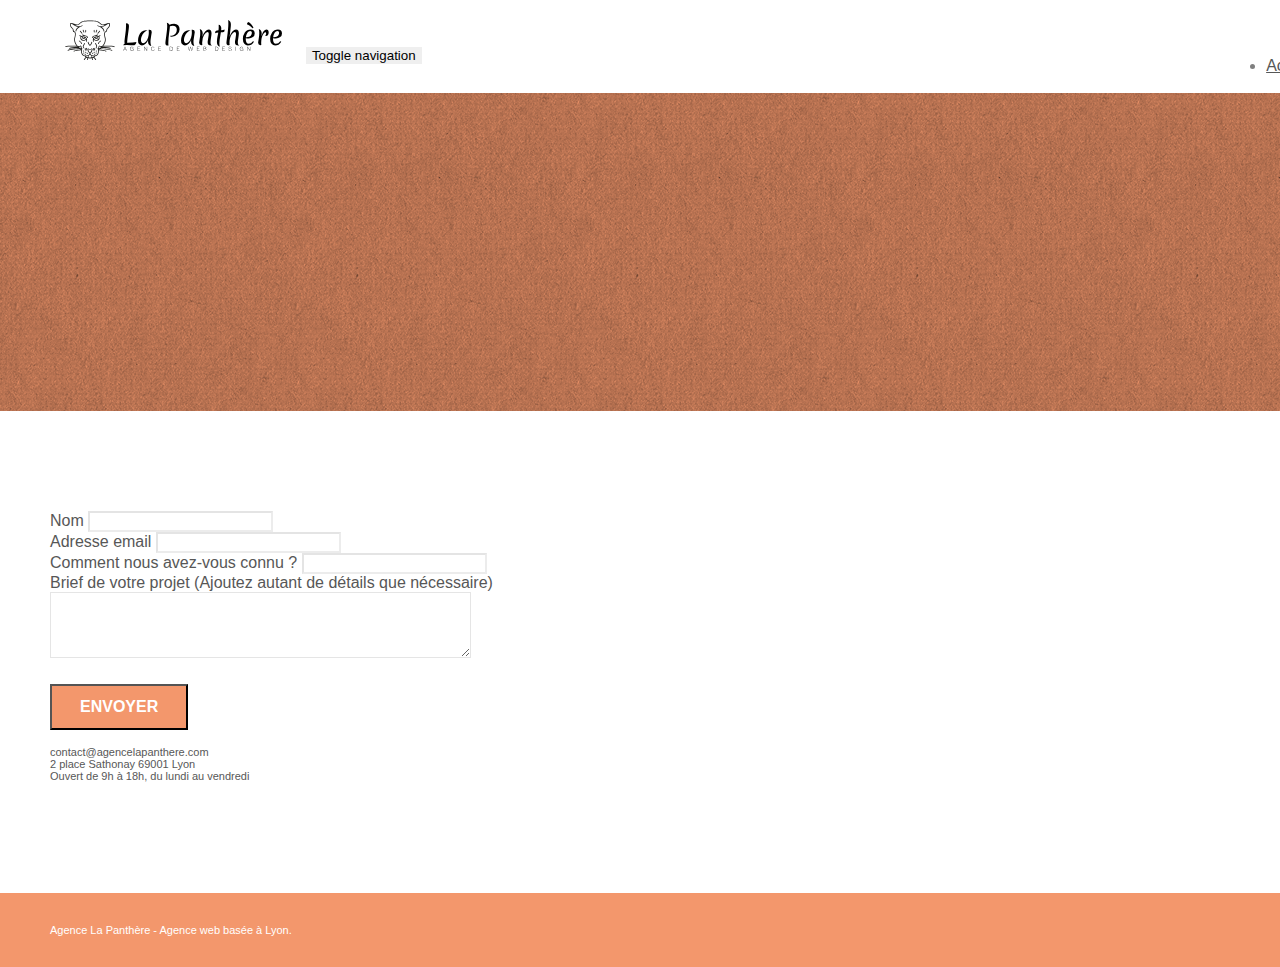
==== contact.html @ 6638a400 "name contact page" ====
<!doctype html>
<html lang="Default">
<head>
    <meta charset="utf-8">
    <meta name="keywords" content="">
    <meta name="description" content="">
    <meta name="viewport" content="width=device-width, initial-scale=1.0, viewport-fit=cover">
    <link rel="shortcut icon" type="image/png" href="favicon.jpg">
    
	<link rel="stylesheet" type="text/css" href="./css/bootstrap.min.css">
	<link rel="stylesheet" type="text/css" href="style.css">
	<link rel="stylesheet" type="text/css" href="./css/font-awesome.min.css">
	<link rel="stylesheet" type="text/css" href="./css/et-line.min.css">
	
    
	<script src="./js/jquery-2.1.0.min.js"></script>
	<script src="./js/bootstrap.min.js"></script>
	<script src="./js/blocs.min.js"></script>
	<script src="./js/jqBootstrapValidation.js"></script>
	<script src="./js/formHandler.js"></script>
    <title>page2</title>

    
<!-- Analytics -->
 
<!-- Analytics END -->
    
</head>
<body>
<!-- Principal conteneur -->
<div class="page-container">
    
<!-- bloc-0 -->
<div class="bloc bgc-white l-bloc " id="bloc-0">
	<div class="container bloc-sm">
		<nav class="navbar row">
			<div class="navbar-header">
				<a class="navbar-brand" href="index.html"><img src="img/agence-la-panthere-monochrome.svg" alt="atlanta web design logo" height="40" /></a>
				<button id="nav-toggle" type="button" class="ui-navbar-toggle navbar-toggle" data-toggle="collapse" data-target=".navbar-1">
					<span class="sr-only">Toggle navigation</span><span class="icon-bar"></span><span class="icon-bar"></span><span class="icon-bar"></span>
				</button>
			</div>
			<div class="collapse navbar-collapse navbar-1 special-dropdown-nav">
				<ul class="site-navigation nav navbar-nav">
					<li>
						<a href="index.html">Accueil</a>
					</li>
					<li>
					</li>
					<li>
						<a href="page2.html">page2 &gt;</a>
					</li>
				</ul>
			</div>
		</nav>
	</div>
</div>
<!-- bloc-0 END -->

<!-- bloc-6 -->
<div class="bloc bg-dots-bg bg-repeat bgc-atomic-tangerine d-bloc bloc-bg-texture texture-paper" id="bloc-6">
	<div class="container bloc-lg">
		<div class="row">
			<div class="col-sm-12">
				<h1 class="text-center hero-bloc-text tc-white">
					Parlons web design !
				</h1>
				<p class="text-center mg-lg tc-white tight-width-whitespace">
					Nous sommes ravis que vous souhaitiez collaborer avec notre agence.<br>
					Parlez-nous de votre projet en complétant le formulaire ci-dessous.
				</p>
			</div>
		</div>
	</div>
</div>
<!-- bloc-6 END -->

<!-- bloc-7 -->
<div class="bloc bgc-white l-bloc" id="bloc-7">
	<div class="container bloc-lg">
		<div class="row">
			<div class="col-sm-6">
				<form id="form_1" novalidate success-msg="Your message has been sent." fail-msg="Sorry it seems that our mail server is not responding, Sorry for the inconvenience!">
					<div class="form-group">
						<label>
							Nom
						</label>
						<input id="name" class="form-control" required />
					</div>
					<div class="form-group">
						<label>
							Adresse email
						</label>
						<input id="email" class="form-control" type="email" required />
					</div>
					<div class="form-group">
						<label>
							Comment nous avez-vous connu ?
						</label>
						<input class="form-control" type="email" required id="input_504" />
					</div>
					<div class="form-group">
						<label>
							Brief de votre projet (Ajoutez autant de détails que nécessaire)<br>
						</label><textarea id="message" class="form-control" rows="4" cols="50" required></textarea>
					</div> 
					<button class="bloc-button btn btn-lg btn-block cta-hero btn-atomic-tangerine" type="submit">
						Envoyer
					</button>
				</form>
			</div>
			<div class="col-sm-6">
				<p>
					contact@agencelapanthere.com<br>2 place Sathonay 69001 Lyon<br>Ouvert de 9h à 18h, du lundi au vendredi<br>
				</p>
			</div>
		</div>
	</div>
</div>
<!-- bloc-7 END -->

<!-- ScrollToTop Button -->
<a class="bloc-button btn btn-d scrollToTop" onclick="scrollToTarget('1')"><span class="fa fa-chevron-up"></span></a>
<!-- ScrollToTop Button END-->


<!-- Footer - bloc-8 -->
<div class="bloc bgc-atomic-tangerine d-bloc" id="bloc-8">
	<div class="container bloc-sm">
		<div class="row">
			<div class="col-sm-12">
				<p class="text-center white">
					Agence La Panthère - Agence web basée à Lyon.<br>
				</p>
				<div class="row row-no-gutters social">
					<div class="col-sm-3">
						<div class="text-center">
							<a class="social" href="index.html"><span class="fa fa-twitter icon-md"></span></a>
						</div>
					</div>
					<div class="col-sm-3">
						<div class="text-center">
							<a class="social" href="index.html"><span class="fa fa-facebook icon-md"></span></a>
						</div>
					</div>
					<div class="col-sm-3">
						<div class="text-center">
							<a class="social" href="index.html"><span class="fa fa-dribbble icon-md"></span></a>
						</div>
					</div>
					<div class="col-sm-3">
						<div class="text-center">
							<a class="social" href="index.html"><span class="fa fa-instagram icon-md"></span></a>
						</div>
					</div>
				</div>
			</div>
		</div>
	</div>
</div>
<!-- Footer - bloc-8 END -->

</div>
<!-- Principal conteneur END -->
    

</body>
</html>
---- style.css ----
body {
    margin: 0;
    padding: 0;
    background: #FFF;
    overflow-x: hidden;
    -webkit-font-smoothing: antialiased;
    -moz-osx-font-smoothing: grayscale;
}

a,
button {
    transition: all .3s ease-in-out;
    outline: none!important;
}

a:hover {
    text-decoration: none;
    cursor: pointer;
}

#page-loading-blocs-notifaction {
    position: fixed;
    top: 0;
    bottom: 0;
    width: 100%;
    z-index: 100000;
    background: #FFFFFF url("img/pageload-spinner.gif") no-repeat center center;
}

.bloc {
    width: 100%;
    clear: both;
    background: 50% 50% no-repeat;
    padding: 0 50px;
    -webkit-background-size: cover;
    -moz-background-size: cover;
    -o-background-size: cover;
    background-size: cover;
    position: relative;
}

.bloc .container {
    padding-left: 0;
    padding-right: 0;
}

.bloc-lg {
    padding: 100px 50px;
}

.bloc-md {
    padding: 50px;
}

.bloc-sm {
    padding: 20px 50px;
}

.bg-center,
.bg-l-edge,
.bg-r-edge,
.bg-t-edge,
.bg-b-edge,
.bg-tl-edge,
.bg-bl-edge,
.bg-tr-edge,
.bg-br-edge,
.bg-repeat {
    -webkit-background-size: auto!important;
    -moz-background-size: auto!important;
    -o-background-size: auto!important;
    background-size: auto!important;
}

.bg-repeat {
    background: repeat;
}

.bg-t-edge {
    background: top no-repeat;
}

.bloc-bg-texture::before {
    content: "";
    background-size: 2px 2px;
    position: absolute;
    top: 0;
    bottom: 0;
    left: 0;
    right: 0;
}

.texture-paper::before {
    background: url("img/texture-paper.png");
    background-size: 280px 280px;
}

.b-parallax {
    background-attachment: fixed;
}

.d-bloc {
    color: rgba(255, 255, 255, .7);
}

.d-bloc button:hover {
    color: rgba(255, 255, 255, .9);
}

.d-bloc .icon-round,
.d-bloc .icon-square,
.d-bloc .icon-rounded,
.d-bloc .icon-semi-rounded-a,
.d-bloc .icon-semi-rounded-b {
    border-color: rgba(255, 255, 255, .9);
}

.d-bloc .divider-h span {
    border-color: rgba(255, 255, 255, .2);
}

.d-bloc .a-btn,
.d-bloc .navbar a,
.d-bloc .navbar-brand,
.d-bloc a .icon-sm,
.d-bloc a .icon-md,
.d-bloc a .icon-lg,
.d-bloc a .icon-xl,
.d-bloc h1 a,
.d-bloc h2 a,
.d-bloc h3 a,
.d-bloc h4 a,
.d-bloc h5 a,
.d-bloc h6 a,
.d-bloc p a {
    color: rgba(255, 255, 255, .6);
}

.d-bloc .a-btn:hover,
.d-bloc .navbar a:hover,
.d-bloc .navbar-brand:hover,
.d-bloc a:hover .icon-sm,
.d-bloc a:hover .icon-md,
.d-bloc a:hover .icon-lg,
.d-bloc a:hover .icon-xl,
.d-bloc h1 a:hover,
.d-bloc h2 a:hover,
.d-bloc h3 a:hover,
.d-bloc h4 a:hover,
.d-bloc h5 a:hover,
.d-bloc h6 a:hover,
.d-bloc p a:hover {
    color: rgba(255, 255, 255, 1);
}

.d-bloc .navbar-toggle .icon-bar {
    background: rgba(255, 255, 255, 1);
}

.d-bloc .btn-wire,
.d-bloc .btn-wire:hover {
    color: rgba(255, 255, 255, 1);
    border-color: rgba(255, 255, 255, 1);
}

.d-bloc .panel {
    color: rgba(0, 0, 0, .5);
}

.d-bloc .panel button:hover {
    color: rgba(0, 0, 0, .7);
}

.d-bloc .panel icon {
    border-color: rgba(0, 0, 0, .7);
}

.d-bloc .panel .divider-h span {
    border-color: rgba(0, 0, 0, .1);
}

.d-bloc .panel .a-btn {
    color: rgba(0, 0, 0, .6);
}

.d-bloc .panel .a-btn:hover {
    color: rgba(0, 0, 0, 1);
}

.d-bloc .panel .btn-wire,
.d-bloc .panel .btn-wire:hover {
    color: rgba(0, 0, 0, .7);
    border-color: rgba(0, 0, 0, .3);
}

.d-bloc .panel,
.l-bloc {
    color: rgba(0, 0, 0, .5);
}

.d-bloc .panel button:hover,
.l-bloc button:hover {
    color: rgba(0, 0, 0, .7);
}

.l-bloc .icon-round,
.l-bloc .icon-square,
.l-bloc .icon-rounded,
.l-bloc .icon-semi-rounded-a,
.l-bloc .icon-semi-rounded-b {
    border-color: rgba(0, 0, 0, .7);
}

.d-bloc .panel .divider-h span,
.l-bloc .divider-h span {
    border-color: rgba(0, 0, 0, .1);
}

.d-bloc .panel .a-btn,
.l-bloc .a-btn,
.l-bloc .navbar a,
.l-bloc .navbar-brand,
.l-bloc a .icon-sm,
.l-bloc a .icon-md,
.l-bloc a .icon-lg,
.l-bloc a .icon-xl,
.l-bloc h1 a,
.l-bloc h2 a,
.l-bloc h3 a,
.l-bloc h4 a,
.l-bloc h5 a,
.l-bloc h6 a,
.l-bloc p a {
    color: rgba(0, 0, 0, .6);
}

.d-bloc .panel .a-btn:hover,
.l-bloc .a-btn:hover,
.l-bloc .navbar a:hover,
.l-bloc .navbar-brand:hover,
.l-bloc a:hover .icon-sm,
.l-bloc a:hover .icon-md,
.l-bloc a:hover .icon-lg,
.l-bloc a:hover .icon-xl,
.l-bloc h1 a:hover,
.l-bloc h2 a:hover,
.l-bloc h3 a:hover,
.l-bloc h4 a:hover,
.l-bloc h5 a:hover,
.l-bloc h6 a:hover,
.l-bloc p a:hover {
    color: rgba(0, 0, 0, 1);
}

.l-bloc .navbar-toggle .icon-bar {
    color: rgba(0, 0, 0, .6);
}

.d-bloc .panel .btn-wire,
.d-bloc .panel .btn-wire:hover,
.l-bloc .btn-wire,
.l-bloc .btn-wire:hover {
    color: rgba(0, 0, 0, .7);
    border-color: rgba(0, 0, 0, .3);
}

.voffset {
    margin-top: 30px;
}

.voffset-lg {
    margin-top: 80px;
}

.row-no-gutters {
    margin-right: 0;
    margin-left: 0;
}

.row.row-no-gutters > [class^="col-"],
.row.row-no-gutters > [class*=" col-"] {
    padding-right: 0;
    padding-left: 0;
}

#bloc-1-hero h1 {
    font-size: 32px;
}

.navbar {
    margin-bottom: 0;
    z-index: 1;
}

.navbar-brand {
    height: auto;
    padding: 3px 15px;
    font-size: 25px;
    font-weight: normal;
    font-weight: 600;
    line-height: 44px;
}

.navbar-brand img {
    max-height: 200px;
    margin: 0 5px 0 0;
    display: inline;
}

.navbar-brand img[src$=svg] {
    min-width: 100px;
}

.nav-center .navbar-brand img {
    margin: 0;
}

.navbar .nav {
    padding-top: 2px;
    margin-right: -16px;
    float: right;
    z-index: 1;
}

.nav > li {
    float: left;
    margin-top: 4px;
    font-size: 16px;
}

.navbar-nav .open .dropdown-menu > li > a {
    text-align: inherit;
}

.nav > li a:hover,
.nav > li a:focus {
    background: transparent;
}

.navbar-toggle {
    margin: 10px 10px 0 0;
    border: 0px;
}

.navbar-toggle:hover {
    background: transparent!important;
}

.navbar-toggle .icon-bar {
    background-color: rgba(0, 0, 0, .5);
    width: 26px;
}

.nav-invert .navbar .nav {
    float: left;
}

.nav-invert .navbar-header,
.nav-invert .navbar-brand {
    float: right;
    position: relative;
    z-index: 2;
}

@media (min-width: 768px) {
    .site-navigation {
        position: absolute;
        top: 50%;
        right: 20px;
        transform: translate(0, -50%);
        -webkit-transform: translateY(-50%);
    }
    .nav > li .dropdown-menu a,
    .nav > li .dropdown-menu a:hover {
        color: #484848;
    }
    .nav-invert .site-navigation {
        left: 0;
        right: 0;
    }
    .nav-center {
        text-align: center;
    }
    .nav-center .navbar-header {
        width: 100%;
    }
    .nav-center .navbar-header,
    .nav-center .navbar-brand,
    .nav-center .nav > li {
        float: none;
        display: inline-block;
    }
    .nav-center .site-navigation {
        position: relative;
        width: 100%;
        right: 0;
        margin-right: 0px;
        margin-top: 20px;
    }
    .nav-center.mini-nav .navbar-toggle {
        float: none;
        margin: 10px auto 0;
    }
}

.nav > li > .dropdown a {
    background: none!important;
    display: block;
    padding: 14px 15px;
}

nav .caret {
    margin: 0 5px;
}

.dropdown-menu .dropdown-menu {
    top: -8px;
    left: 100%;
}

.dropdown-menu .dropmenu-flow-right {
    top: 100%;
    left: 0;
    margin-left: -1px;
    border-top-left-radius: 0;
    border-top-right-radius: 0;
}

.dropdown-menu .dropdown span {
    border: 4px solid black;
    border-top-color: transparent;
    border-right-color: transparent;
    border-bottom-color: transparent;
    margin: 6px -5px 0 0!important;
    float: right;
}

.mg-md {
    margin-top: 10px;
    margin-bottom: 20px;
}

.mg-lg {
    margin-top: 10px;
    margin-bottom: 40px;
}

.btn {
    margin: 0 5px 5px 0;
}

.btn.pull-right {
    margin: 0 0 5px 5px;
}

.btn-d,
.btn-d:hover,
.btn-d:focus {
    color: #FFF;
    background: rgba(0, 0, 0, .3);
}

button {
    outline: none!important;
}

.btn-rd {
    border-radius: 40px;
}

.btn-clean {
    border: 1px solid rgba(0, 0, 0, .08);
    border-bottom-color: rgba(0, 0, 0, .1);
    text-shadow: 0 1px 0 rgba(0, 0, 1, .1);
    box-shadow: 0 1px 3px rgba(0, 0, 1, .25), inset 0 1px 0 0 rgba(255, 255, 255, .15);
}

.icon-md {
    font-size: 30px!important;
}

.icon-lg {
    font-size: 60px!important;
}

.sm-shadow {
    text-shadow: 0 1px 2px rgba(0, 0, 0, .3);
}

.panel-sq,
.panel-sq .panel-heading,
.panel-sq .panel-footer {
    border-radius: 0;
}

.panel-rd {
    border-radius: 30px;
}

.panel-rd .panel-heading {
    border-radius: 29px 29px 0 0;
}

.panel-rd .panel-footer {
    border-radius: 0 0 29px 29px;
}

.form-control {
    border-color: rgba(0, 0, 0, .1);
    box-shadow: none;
}

.scrollToTop {
    width: 40px;
    height: 40px;
    position: fixed;
    bottom: 20px;
    right: 20px;
    opacity: 0;
    z-index: 500;
    transition: all .3s ease-in-out;
}

.scrollToTop span {
    margin-top: 6px;
}

.showScrollTop {
    font-size: 14px;
    opacity: 1;
}

a[data-lightbox] {
    position: relative;
    display: block;
    text-align: center;
}

a[data-lightbox]:hover::before {
    content: "+";
    font-family: "HelveticaNeue-Light", "Helvetica Neue Light", "Helvetica Neue", Helvetica, Arial;
    font-size: 32px;
    width: 50px;
    height: 50px;
    margin-left: -25px;
    border-radius: 50%;
    background: rgba(0, 0, 0, .6);
    color: #FFF;
    font-weight: 100;
    z-index: 1;
    position: absolute;
    top: 50%;
    transform: translateY(-50%);
    -webkit-transform: translateY(-50%);
}

a[data-lightbox]:hover img {
    opacity: 0.6;
    -webkit-animation-fill-mode: none;
    animation-fill-mode: none;
}

#lightbox-modal {
    display: flex;
    align-items: center;
}

#lightbox-modal .modal-dialog {
    width: 90%;
    max-width: 900px;
    margin: 0 auto 0;
}

#lightbox-modal .modal-dialog img {
    max-height: 90vh;
    margin: 0 auto;
}

.lightbox-caption {
    padding: 20px;
    color: #FFF;
    background: rgba(0, 0, 0, .5);
    position: absolute;
    left: 15px;
    right: 15px;
    bottom: 5px;
}

.close-lightbox {
    color: #FFF;
    font-size: 30px;
    position: absolute;
    top: 20px;
    right: 20px;
    z-index: 20;
    background: rgba(0, 0, 0, .5);
    border: none;
    line-height: 30px;
    padding: 0 9px 5px;
    opacity: 0.3;
}

.close-lightbox:hover,
.next-lightbox:hover,
.prev-lightbox:hover {
    opacity: 1.0;
    color: #FFF;
}

.next-lightbox,
.prev-lightbox {
    font-size: 20px;
    color: rgba(255, 255, 255, .9);
    background: rgba(0, 0, 0, .5);
    transition: all .2s ease-in-out;
    position: absolute;
    top: 45%;
    z-index: 1;
    opacity: 0.4;
}

.next-lightbox {
    padding: 6px 8px 1px 13px;
    right: 25px;
}

.prev-lightbox {
    padding: 6px 13px 1px 10px;
    left: 25px;
}

.snapshot-lb .modal-body {
    padding-bottom: 45px;
}

.snapshot-lb .lightbox-caption {
    padding: 0;
    color: rgba(0, 0, 0, .5);
    background: none;
}

h1,
h2,
h3,
h4,
h5,
h6,
p,
label,
.btn,
a {
    font-family: "helvetica";
    font-weight: 400;
    color: #575757!important;
}

.container {
    max-width: 1000px;
}

.hero-bloc-text {
    font-size: 38px;
}

.hero-bloc-text-sub {
    font-size: 36px;
}

.statement-bloc-text {
    line-height: 26px;
    font-style: italic;
    font-size: 20px;
    text-align: center;
    font-weight: lighter;
    max-width: 520px;
    margin: auto auto auto auto;
}

p {
    font-size: 11px;
}

.tight-width-whitespace {
    max-width: 600px;
    margin: auto auto auto auto;
}

.h1 {
    font-size: 20px;
    font-family: "Open Sans";
}

.cta-hero {
    margin-top: 22px;
    color: #FFFFFF!important;
    text-transform: uppercase;
    padding: 12px 28px 12px 28px;
    font-size: 16px;
    font-weight: 700;
}

.social {
    max-width: 400px;
    margin: auto auto auto auto;
}

h2 {
    font-size: 22px;
    line-height: 1.4em;
}

h3 {
    font-size: 15px;
    text-transform: uppercase;
    font-weight: 700;
    color: #333333!important;
}

.med-width-whitespace {
    max-width: 800px;
    margin: auto auto auto auto;
    box-shadow: 0px 0px 0px #000000;
}

h1 {
    color: #333333!important;
}

h4 {
    color: #333333!important;
}

.icons {
    margin-bottom: 14px;
    margin-top: 24px;
}

.white {
    color: #FFFFFF!important;
}

.portfolio-thumb {
    margin-bottom: 24px;
}

.portfolio-row {
    margin-bottom: 44px;
    margin-top: 50px;
}

.avatar {
    box-shadow: 0px 4px 9px rgba(0, 0, 0, 0.3);
}

.black-background {
    background-color: rgba(165, 147, 99, 0.7);
    padding: 40px 40px 40px 40px;
}

.bold-link {
    font-weight: 900;
    text-decoration: underline!important;
}

.bgc-white {
    background-color: #FFFFFF;
}

.bgc-dark-slate-blue {
    background-color: #364577;
}

.bgc-atomic-tangerine {
    background-color: #F3976C;
}

.tc-white {
    color: #F3976C!important;
}

.btn-atomic-tangerine {
    background: #F3976C;
    color: #FFFFFF!important;
}

.btn-atomic-tangerine:hover {
    background: #c27956!important;
    color: #FFFFFF!important;
}

.ltc-white {
    color: #FFFFFF!important;
}

.ltc-white:hover {
    color: #cccccc!important;
}

.ltc-atomic-tangerine {
    color: #F3976C!important;
}

.ltc-atomic-tangerine:hover {
    color: #c27956!important;
}

.icon-dark-slate-blue {
    color: #364577!important;
    border-color: #364577!important;
}

.bg-dots-bg {
    background-image: url("img/dots-bg.png");
}

.bg-lines-h2-bg {
    background-image: url("img/lines-h2-bg.png");
}

.bg-banniere {
    background-image: url("img/agence-la-panthere.jpg");
}

.bg-presentation {
    background-image: url("img/image-de-presentation.bmp");
}

@media (max-width: 1024px) {
    .bloc {
        padding-left: 20px;
        padding-right: 20px;
    }
    .bloc.full-width-bloc,
    .bloc-tile-2.full-width-bloc .container,
    .bloc-tile-3.full-width-bloc .container,
    .bloc-tile-4.full-width-bloc .container {
        padding-left: 0;
        padding-right: 0;
    }
}

@media (max-width: 992px) and (min-width: 768px) {
    .navbar .nav {
        max-width: 80%
    }
    .nav-center.navbar .nav {
        max-width: 100%
    }
}

@media only screen and (min-device-width: 768px) and (max-device-width: 1024px) and (orientation: landscape) {
    .b-parallax {
        background-attachment: scroll;
    }
}

@media only screen and (min-device-width: 1024px) and (max-device-width: 1366px) and (-webkit-min-device-pixel-ratio: 1.5) {
    .b-parallax {
        background-attachment: scroll;
    }
}

@media (max-width: 991px) {
    .container {
        width: 100%;
    }
    .b-parallax {
        background-attachment: scroll;
    }
    .page-container,
    #hero-bloc {
        overflow-x: hidden;
        position: relative;
    }
    .bloc {
        padding-left: constant(safe-area-inset-left);
        padding-right: constant(safe-area-inset-right);
    }
    .bloc-group,
    .bloc-group .bloc {
        display: block;
        width: 100%;
    }
    .bloc-fill-screen .fill-bloc-top-edge,
    .bloc-fill-screen .fill-bloc-bottom-edge {
        padding: 0 20px;
        padding-left: constant(safe-area-inset-left);
        padding-right: constant(safe-area-inset-right);
    }
}

@media (max-width: 767px) {
    .page-container {
        overflow-x: hidden;
        position: relative;
    }
    h1,
    h2,
    h3,
    h4,
    h5,
    h6,
    p,
    #disqus_thread {
        padding-left: 10px!important;
        padding-right: 10px!important;
    }
    .b-parallax {
        background-attachment: scroll;
    }
    .navbar .nav {
        padding-top: 0;
        border-top: 1px solid rgba(0, 0, 0, .2);
        float: none!important;
    }
    .navbar.row {
        margin-left: 0;
        margin-right: 0;
    }
    .site-navigation {
        position: inherit;
        transform: none;
        -webkit-transform: none;
        -ms-transform: none;
    }
    .nav > li {
        margin-top: 0;
        border-bottom: 1px solid rgba(0, 0, 0, .1);
        background: rgba(0, 0, 0, .05);
        text-align: left;
        padding-left: 15px;
        width: 100%;
    }
    .nav > li:hover {
        background: rgba(0, 0, 0, .08);
    }
    .dropdown .dropdown a .caret {
        float: none;
        margin: 5px 0 0 10px!important;
        border: 4px solid black;
        border-bottom-color: transparent;
        border-right-color: transparent;
        border-left-color: transparent;
    }
    #hero-bloc .navbar .nav {
        background: rgba(0, 0, 0, .8);
    }
    #hero-bloc .navbar .nav a {
        color: rgba(255, 255, 255, .6);
    }
    .hero {
        padding: 50px 0;
    }
    .hero-nav {
        left: -1px;
        right: -1px;
    }
    .navbar-collapse {
        padding: 0;
        overflow-x: hidden;
        -webkit-box-shadow: none;
        box-shadow: none;
    }
    .navbar-brand img {
        max-height: 40px;
        width: auto;
    }
    .nav-invert .navbar-header {
        float: none;
        width: 100%;
    }
    .nav-invert .navbar-toggle {
        float: left;
        margin-left: 10px;
    }
    .bloc {
        padding-left: 0;
        padding-right: 0;
    }
    .bloc-xxl,
    .bloc-xl,
    .bloc-lg {
        padding: 40px 0;
    }
    .bloc-sm,
    .bloc-md {
        padding-left: 0;
        padding-right: 0;
    }
    .bloc-tile-2 .container,
    .bloc-tile-3 .container,
    .bloc-tile-4 .container,
    .bloc-fill-screen .fill-bloc-top-edge,
    .bloc-fill-screen .fill-bloc-bottom-edge {
        padding-left: 0;
        padding-right: 0;
    }
    .a-block {
        padding: 0 10px;
    }
    .btn-dwn {
        display: none;
    }
    .voffset {
        margin-top: 5px;
    }
    .voffset-md {
        margin-top: 20px;
    }
    .voffset-lg {
        margin-top: 30px;
    }
    form {
        padding: 5px;
    }
    .close-lightbox {
        display: inline-block;
    }
    .blocsapp-device-iphone5 {
        background-size: 216px 425px;
        padding-top: 60px;
        width: 216px;
        height: 425px;
    }
    .blocsapp-device-iphone5 img {
        width: 180px;
        height: 320px;
    }
}

@media (max-width: 400px) {
    .bloc {
        padding-left: 0;
        padding-right: 0;
    }
}

@media (max-width: 767px) {
    .bloc-mob-center-text {
        text-align: center;
    }
}
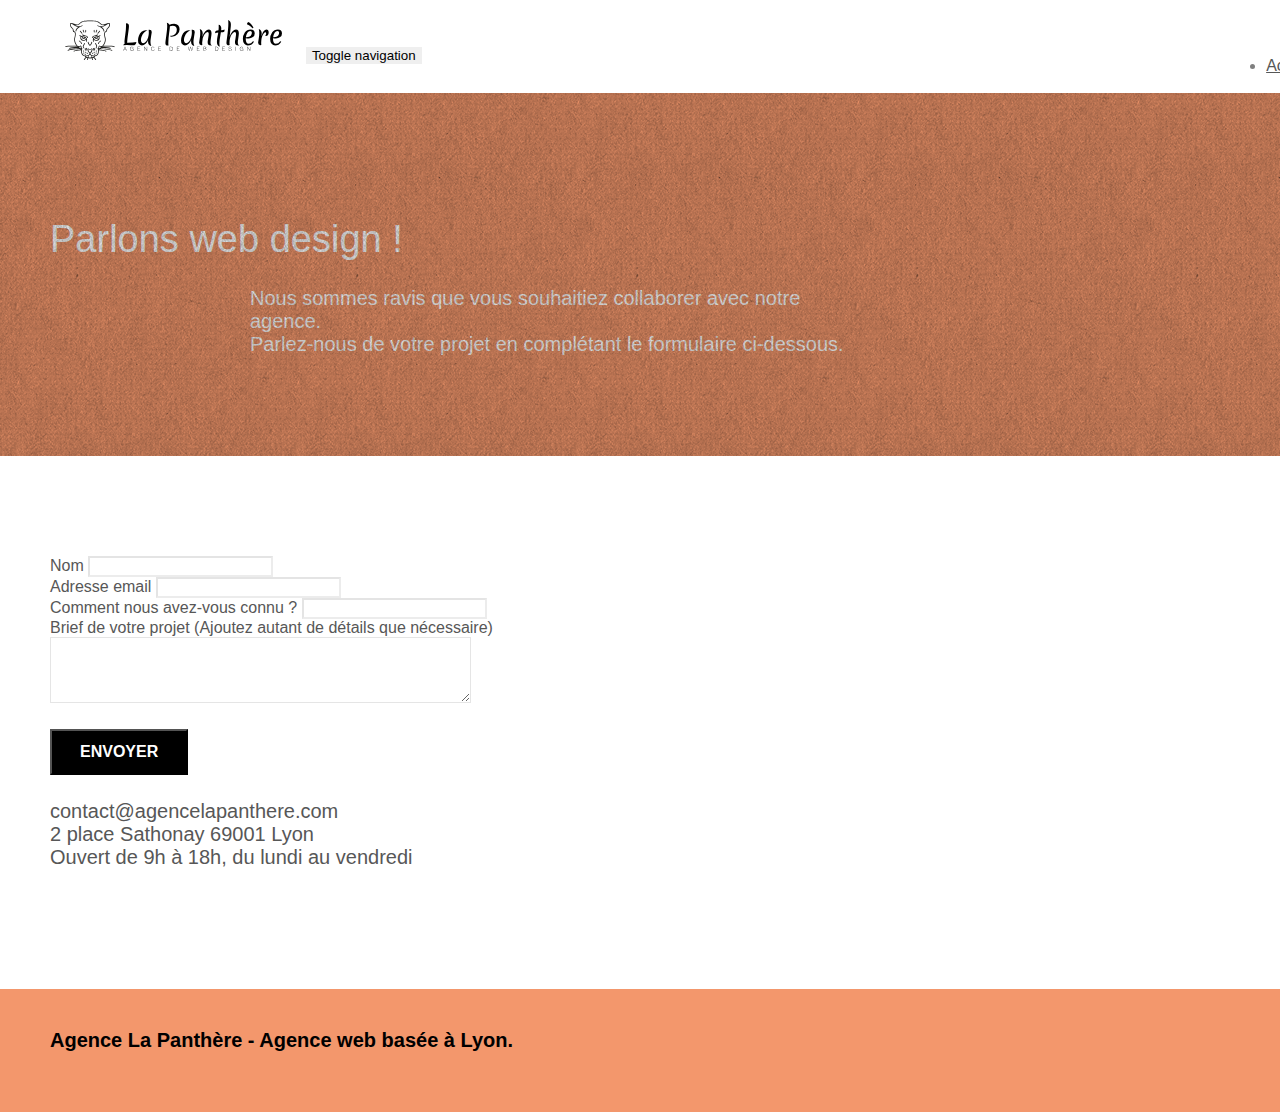
==== commit f5db3ba6: "title" ====
--- a/contact.html
+++ b/contact.html
@@ -18,7 +18,7 @@
 	<script src="./js/blocs.min.js"></script>
 	<script src="./js/jqBootstrapValidation.js"></script>
 	<script src="./js/formHandler.js"></script>
-    <title>page2</title>
+    <title>Contact</title>
 
     
 <!-- Analytics -->
--- a/style.css
+++ b/style.css
@@ -6,6 +6,14 @@
     -webkit-font-smoothing: antialiased;
     -moz-osx-font-smoothing: grayscale;
 }
+
+ /* modification seo et accessibilitées */
+
+blockquote {
+    border: none;
+}
+
+ /* modification seo et accessibilitées */
 
 a,
 button {
@@ -133,7 +141,7 @@
 .d-bloc h5 a,
 .d-bloc h6 a,
 .d-bloc p a {
-    color: rgba(255, 255, 255, .6);
+    color: black;
 }
 
 .d-bloc .a-btn:hover,
@@ -480,7 +488,7 @@
 }
 
 .icon-lg {
-    font-size: 60px!important;
+    font-size: 100px!important;
 }
 
 .sm-shadow {
@@ -677,7 +685,8 @@
 }
 
 p {
-    font-size: 11px;
+    font-size: 20px;
+    
 }
 
 .tight-width-whitespace {
@@ -707,19 +716,21 @@
 h2 {
     font-size: 22px;
     line-height: 1.4em;
+    font-weight: 700;
 }
 
 h3 {
-    font-size: 15px;
+    font-size: 18px;
     text-transform: uppercase;
     font-weight: 700;
     color: #333333!important;
 }
 
 .med-width-whitespace {
-    max-width: 800px;
+    max-width: 100%;
     margin: auto auto auto auto;
     box-shadow: 0px 0px 0px #000000;
+    margin-top: 50px;
 }
 
 h1 {
@@ -736,7 +747,9 @@
 }
 
 .white {
-    color: #FFFFFF!important;
+    color: black!important;
+    font-weight: 700;
+    margin-bottom: 40px;
 }
 
 .portfolio-thumb {
@@ -775,16 +788,16 @@
 }
 
 .tc-white {
-    color: #F3976C!important;
+    color: #FFFFFF!important;
 }
 
 .btn-atomic-tangerine {
-    background: #F3976C;
+    background: black;
     color: #FFFFFF!important;
 }
 
 .btn-atomic-tangerine:hover {
-    background: #c27956!important;
+    background: #F3976C!important;
     color: #FFFFFF!important;
 }
 
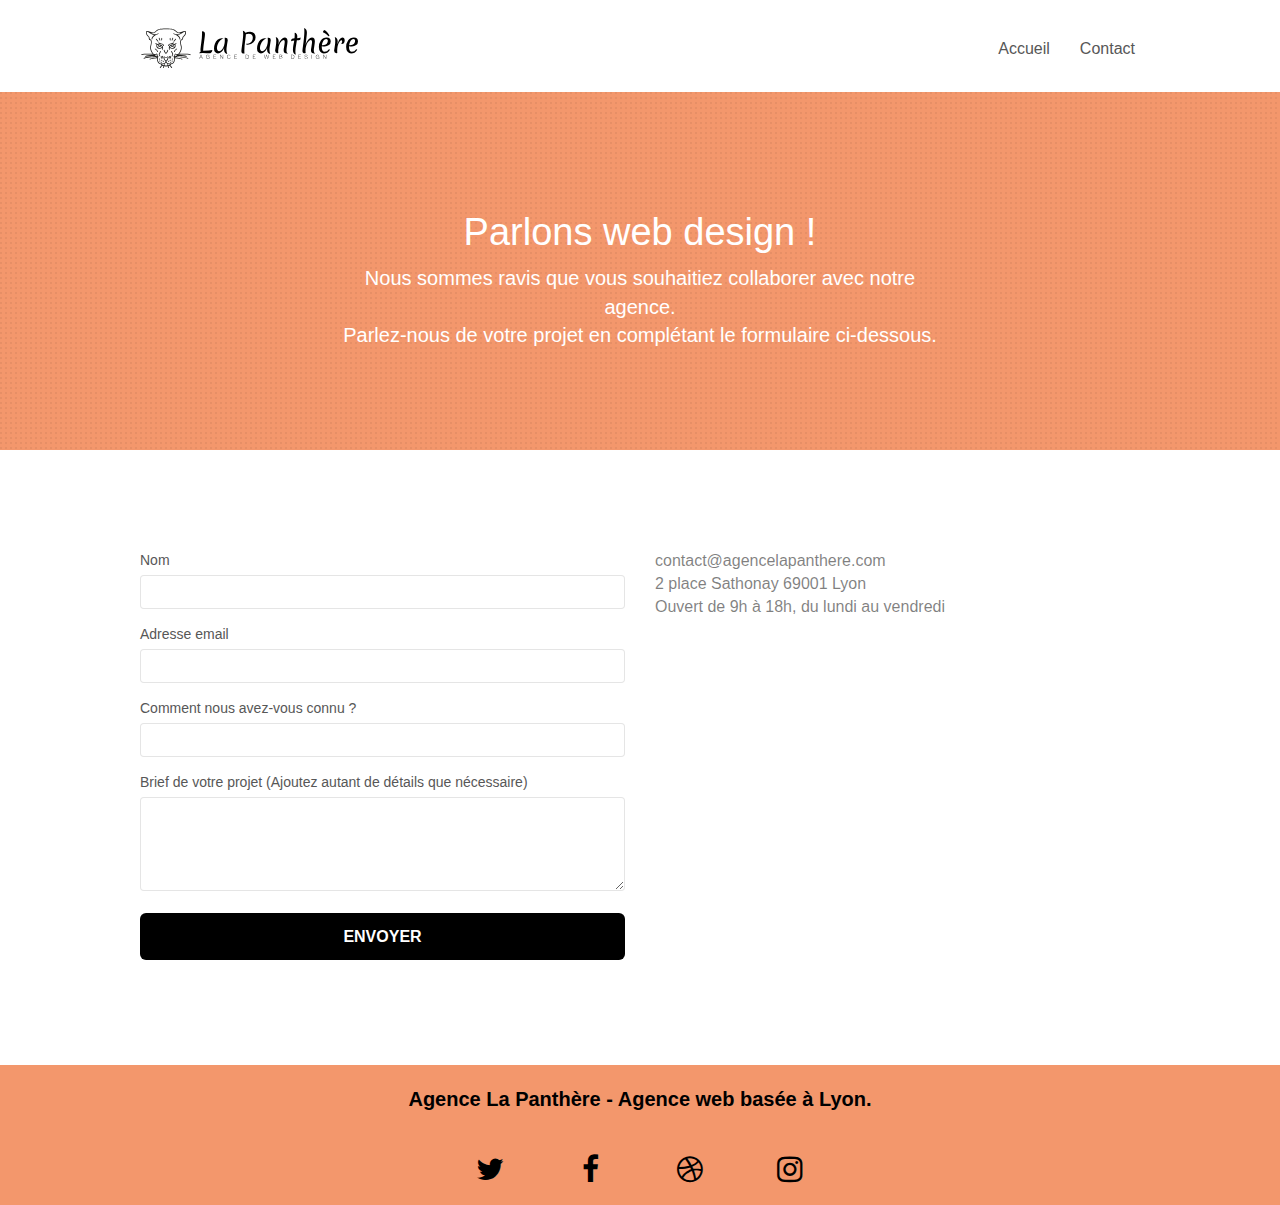
==== commit 138f8576: "contac page : adress tag" ====
--- a/contact.html
+++ b/contact.html
@@ -1,24 +1,18 @@
 <!doctype html>
-<html lang="Default">
+<html lang="fr">
 <head>
     <meta charset="utf-8">
     <meta name="keywords" content="">
-    <meta name="description" content="">
+    <meta name="description" content="Nous sommes ravis que vous souhaitiez collaborer avec notre agence. Parlez-nous de votre projet en complétant le formulaire ci-dessous.">
     <meta name="viewport" content="width=device-width, initial-scale=1.0, viewport-fit=cover">
     <link rel="shortcut icon" type="image/png" href="favicon.jpg">
     
-	<link rel="stylesheet" type="text/css" href="./css/bootstrap.min.css">
+	<link rel="stylesheet" type="text/css" href="./css/bootstrap.css">
 	<link rel="stylesheet" type="text/css" href="style.css">
-	<link rel="stylesheet" type="text/css" href="./css/font-awesome.min.css">
-	<link rel="stylesheet" type="text/css" href="./css/et-line.min.css">
+	<link rel="stylesheet" type="text/css" href="./css/font-awesome.css">
+	<link rel="stylesheet" type="text/css" href="./css/et-line.css">
 	
-    
-	<script src="./js/jquery-2.1.0.min.js"></script>
-	<script src="./js/bootstrap.min.js"></script>
-	<script src="./js/blocs.min.js"></script>
-	<script src="./js/jqBootstrapValidation.js"></script>
-	<script src="./js/formHandler.js"></script>
-    <title>Contact</title>
+    <title>La Panthère - Contact</title>
 
     
 <!-- Analytics -->
@@ -28,10 +22,10 @@
 </head>
 <body>
 <!-- Principal conteneur -->
-<div class="page-container">
+<main class="page-container">
     
 <!-- bloc-0 -->
-<div class="bloc bgc-white l-bloc " id="bloc-0">
+<header class="bloc bgc-white l-bloc " id="bloc-0">
 	<div class="container bloc-sm">
 		<nav class="navbar row">
 			<div class="navbar-header">
@@ -48,17 +42,17 @@
 					<li>
 					</li>
 					<li>
-						<a href="page2.html">page2 &gt;</a>
+						<a href="contact.html">Contact</a>
 					</li>
 				</ul>
 			</div>
 		</nav>
 	</div>
-</div>
+</header>
 <!-- bloc-0 END -->
 
 <!-- bloc-6 -->
-<div class="bloc bg-dots-bg bg-repeat bgc-atomic-tangerine d-bloc bloc-bg-texture texture-paper" id="bloc-6">
+<section class="bloc bg-dots-bg bg-repeat bgc-atomic-tangerine d-bloc bloc-bg-texture texture-paper" id="bloc-6">
 	<div class="container bloc-lg">
 		<div class="row">
 			<div class="col-sm-12">
@@ -72,11 +66,11 @@
 			</div>
 		</div>
 	</div>
-</div>
+</section>
 <!-- bloc-6 END -->
 
 <!-- bloc-7 -->
-<div class="bloc bgc-white l-bloc" id="bloc-7">
+<section class="bloc bgc-white l-bloc" id="bloc-7">
 	<div class="container bloc-lg">
 		<div class="row">
 			<div class="col-sm-6">
@@ -110,13 +104,13 @@
 				</form>
 			</div>
 			<div class="col-sm-6">
-				<p>
+				<address>
 					contact@agencelapanthere.com<br>2 place Sathonay 69001 Lyon<br>Ouvert de 9h à 18h, du lundi au vendredi<br>
-				</p>
+				</address>
 			</div>
 		</div>
 	</div>
-</div>
+</section>
 <!-- bloc-7 END -->
 
 <!-- ScrollToTop Button -->
@@ -125,7 +119,7 @@
 
 
 <!-- Footer - bloc-8 -->
-<div class="bloc bgc-atomic-tangerine d-bloc" id="bloc-8">
+<footer class="bloc bgc-atomic-tangerine d-bloc" id="bloc-8">
 	<div class="container bloc-sm">
 		<div class="row">
 			<div class="col-sm-12">
@@ -135,34 +129,39 @@
 				<div class="row row-no-gutters social">
 					<div class="col-sm-3">
 						<div class="text-center">
-							<a class="social" href="index.html"><span class="fa fa-twitter icon-md"></span></a>
+							<a class="social" href="#" title="Twitter"><span class="fa fa-twitter icon-md"></span></a>
 						</div>
 					</div>
 					<div class="col-sm-3">
 						<div class="text-center">
-							<a class="social" href="index.html"><span class="fa fa-facebook icon-md"></span></a>
+							<a class="social" href="#" title="Facebook"><span class="fa fa-facebook icon-md"></span></a>
 						</div>
 					</div>
 					<div class="col-sm-3">
 						<div class="text-center">
-							<a class="social" href="index.html"><span class="fa fa-dribbble icon-md"></span></a>
+							<a class="social" href="#" title="Dribbble"><span class="fa fa-dribbble icon-md"></span></a>
 						</div>
 					</div>
 					<div class="col-sm-3">
 						<div class="text-center">
-							<a class="social" href="index.html"><span class="fa fa-instagram icon-md"></span></a>
+							<a class="social" href="#" title="Instagram"><span class="fa fa-instagram icon-md"></span></a>
 						</div>
 					</div>
 				</div>
 			</div>
 		</div>
 	</div>
-</div>
+</footer>
 <!-- Footer - bloc-8 END -->
 
-</div>
+</main>
 <!-- Principal conteneur END -->
-    
+
+<script src="./js/jquery-2.1.0.js"></script>
+<script src="./js/bootstrap.js"></script>
+<script src="./js/blocs.js"></script>
+<script src="./js/jqBootstrapValidation.js"></script>
+<script src="./js/formHandler.js"></script>
 
 </body>
 </html>
--- a/style.css
+++ b/style.css
@@ -11,6 +11,10 @@
 
 blockquote {
     border: none;
+}
+
+address {
+    font-size: 16px;
 }
 
  /* modification seo et accessibilitées */
@@ -99,7 +103,7 @@
 }
 
 .texture-paper::before {
-    background: url("img/texture-paper.png");
+    background: url("img/texture-paper.jpg");
     background-size: 280px 280px;
 }
 
@@ -827,7 +831,7 @@
 }
 
 .bg-lines-h2-bg {
-    background-image: url("img/lines-h2-bg.png");
+    background-image: url("img/lines-h2-bg.jpg");
 }
 
 .bg-banniere {
@@ -835,7 +839,7 @@
 }
 
 .bg-presentation {
-    background-image: url("img/image-de-presentation.bmp");
+    background-image: url("img/image-de-presentation.jpg");
 }
 
 @media (max-width: 1024px) {
--- a/css/et-line.css
+++ b/css/et-line.css
@@ -0,0 +1,519 @@
+@font-face {
+    font-family: et-line;
+    src: url(../fonts/et-line.eot);
+    src: url(../fonts/et-line.eot?#iefix) format('embedded-opentype'), url(../fonts/et-line.woff) format('woff'), url(../fonts/et-line.ttf) format('truetype'), url(../fonts/et-line.svg#et-line) format('svg');
+    font-weight: 400;
+    font-style: normal
+}
+
+.et-icon-adjustments,
+.et-icon-alarmclock,
+.et-icon-anchor,
+.et-icon-aperture,
+.et-icon-attachment,
+.et-icon-bargraph,
+.et-icon-basket,
+.et-icon-beaker,
+.et-icon-bike,
+.et-icon-book-open,
+.et-icon-briefcase,
+.et-icon-browser,
+.et-icon-calendar,
+.et-icon-camera,
+.et-icon-caution,
+.et-icon-chat,
+.et-icon-circle-compass,
+.et-icon-clipboard,
+.et-icon-clock,
+.et-icon-cloud,
+.et-icon-compass,
+.et-icon-desktop,
+.et-icon-dial,
+.et-icon-document,
+.et-icon-documents,
+.et-icon-download,
+.et-icon-dribbble,
+.et-icon-edit,
+.et-icon-envelope,
+.et-icon-expand,
+.et-icon-facebook,
+.et-icon-flag,
+.et-icon-focus,
+.et-icon-gears,
+.et-icon-genius,
+.et-icon-gift,
+.et-icon-global,
+.et-icon-globe,
+.et-icon-googleplus,
+.et-icon-grid,
+.et-icon-happy,
+.et-icon-hazardous,
+.et-icon-heart,
+.et-icon-hotairballoon,
+.et-icon-hourglass,
+.et-icon-key,
+.et-icon-laptop,
+.et-icon-layers,
+.et-icon-lifesaver,
+.et-icon-lightbulb,
+.et-icon-linegraph,
+.et-icon-linkedin,
+.et-icon-lock,
+.et-icon-magnifying-glass,
+.et-icon-map,
+.et-icon-map-pin,
+.et-icon-megaphone,
+.et-icon-mic,
+.et-icon-mobile,
+.et-icon-newspaper,
+.et-icon-notebook,
+.et-icon-paintbrush,
+.et-icon-paperclip,
+.et-icon-pencil,
+.et-icon-phone,
+.et-icon-picture,
+.et-icon-pictures,
+.et-icon-piechart,
+.et-icon-presentation,
+.et-icon-pricetags,
+.et-icon-printer,
+.et-icon-profile-female,
+.et-icon-profile-male,
+.et-icon-puzzle,
+.et-icon-quote,
+.et-icon-recycle,
+.et-icon-refresh,
+.et-icon-ribbon,
+.et-icon-rss,
+.et-icon-sad,
+.et-icon-scissors,
+.et-icon-scope,
+.et-icon-search,
+.et-icon-shield,
+.et-icon-speedometer,
+.et-icon-strategy,
+.et-icon-streetsign,
+.et-icon-tablet,
+.et-icon-target,
+.et-icon-telescope,
+.et-icon-toolbox,
+.et-icon-tools,
+.et-icon-tools-2,
+.et-icon-trophy,
+.et-icon-tumblr,
+.et-icon-twitter,
+.et-icon-upload,
+.et-icon-video,
+.et-icon-wallet,
+.et-icon-wine {
+    font-family: et-line;
+    speak: none;
+    font-style: normal;
+    font-weight: 400;
+    font-variant: normal;
+    text-transform: none;
+    line-height: 1;
+    -webkit-font-smoothing: antialiased;
+    -moz-osx-font-smoothing: grayscale;
+    display: inline-block
+}
+
+.et-icon-mobile:before {
+    content: "\e000"
+}
+
+.et-icon-laptop:before {
+    content: "\e001"
+}
+
+.et-icon-desktop:before {
+    content: "\e002"
+}
+
+.et-icon-tablet:before {
+    content: "\e003"
+}
+
+.et-icon-phone:before {
+    content: "\e004"
+}
+
+.et-icon-document:before {
+    content: "\e005"
+}
+
+.et-icon-documents:before {
+    content: "\e006"
+}
+
+.et-icon-search:before {
+    content: "\e007"
+}
+
+.et-icon-clipboard:before {
+    content: "\e008"
+}
+
+.et-icon-newspaper:before {
+    content: "\e009"
+}
+
+.et-icon-notebook:before {
+    content: "\e00a"
+}
+
+.et-icon-book-open:before {
+    content: "\e00b"
+}
+
+.et-icon-browser:before {
+    content: "\e00c"
+}
+
+.et-icon-calendar:before {
+    content: "\e00d"
+}
+
+.et-icon-presentation:before {
+    content: "\e00e"
+}
+
+.et-icon-picture:before {
+    content: "\e00f"
+}
+
+.et-icon-pictures:before {
+    content: "\e010"
+}
+
+.et-icon-video:before {
+    content: "\e011"
+}
+
+.et-icon-camera:before {
+    content: "\e012"
+}
+
+.et-icon-printer:before {
+    content: "\e013"
+}
+
+.et-icon-toolbox:before {
+    content: "\e014"
+}
+
+.et-icon-briefcase:before {
+    content: "\e015"
+}
+
+.et-icon-wallet:before {
+    content: "\e016"
+}
+
+.et-icon-gift:before {
+    content: "\e017"
+}
+
+.et-icon-bargraph:before {
+    content: "\e018"
+}
+
+.et-icon-grid:before {
+    content: "\e019"
+}
+
+.et-icon-expand:before {
+    content: "\e01a"
+}
+
+.et-icon-focus:before {
+    content: "\e01b"
+}
+
+.et-icon-edit:before {
+    content: "\e01c"
+}
+
+.et-icon-adjustments:before {
+    content: "\e01d"
+}
+
+.et-icon-ribbon:before {
+    content: "\e01e"
+}
+
+.et-icon-hourglass:before {
+    content: "\e01f"
+}
+
+.et-icon-lock:before {
+    content: "\e020"
+}
+
+.et-icon-megaphone:before {
+    content: "\e021"
+}
+
+.et-icon-shield:before {
+    content: "\e022"
+}
+
+.et-icon-trophy:before {
+    content: "\e023"
+}
+
+.et-icon-flag:before {
+    content: "\e024"
+}
+
+.et-icon-map:before {
+    content: "\e025"
+}
+
+.et-icon-puzzle:before {
+    content: "\e026"
+}
+
+.et-icon-basket:before {
+    content: "\e027"
+}
+
+.et-icon-envelope:before {
+    content: "\e028"
+}
+
+.et-icon-streetsign:before {
+    content: "\e029"
+}
+
+.et-icon-telescope:before {
+    content: "\e02a"
+}
+
+.et-icon-gears:before {
+    content: "\e02b"
+}
+
+.et-icon-key:before {
+    content: "\e02c"
+}
+
+.et-icon-paperclip:before {
+    content: "\e02d"
+}
+
+.et-icon-attachment:before {
+    content: "\e02e"
+}
+
+.et-icon-pricetags:before {
+    content: "\e02f"
+}
+
+.et-icon-lightbulb:before {
+    content: "\e030"
+}
+
+.et-icon-layers:before {
+    content: "\e031"
+}
+
+.et-icon-pencil:before {
+    content: "\e032"
+}
+
+.et-icon-tools:before {
+    content: "\e033"
+}
+
+.et-icon-tools-2:before {
+    content: "\e034"
+}
+
+.et-icon-scissors:before {
+    content: "\e035"
+}
+
+.et-icon-paintbrush:before {
+    content: "\e036"
+}
+
+.et-icon-magnifying-glass:before {
+    content: "\e037"
+}
+
+.et-icon-circle-compass:before {
+    content: "\e038"
+}
+
+.et-icon-linegraph:before {
+    content: "\e039"
+}
+
+.et-icon-mic:before {
+    content: "\e03a"
+}
+
+.et-icon-strategy:before {
+    content: "\e03b"
+}
+
+.et-icon-beaker:before {
+    content: "\e03c"
+}
+
+.et-icon-caution:before {
+    content: "\e03d"
+}
+
+.et-icon-recycle:before {
+    content: "\e03e"
+}
+
+.et-icon-anchor:before {
+    content: "\e03f"
+}
+
+.et-icon-profile-male:before {
+    content: "\e040"
+}
+
+.et-icon-profile-female:before {
+    content: "\e041"
+}
+
+.et-icon-bike:before {
+    content: "\e042"
+}
+
+.et-icon-wine:before {
+    content: "\e043"
+}
+
+.et-icon-hotairballoon:before {
+    content: "\e044"
+}
+
+.et-icon-globe:before {
+    content: "\e045"
+}
+
+.et-icon-genius:before {
+    content: "\e046"
+}
+
+.et-icon-map-pin:before {
+    content: "\e047"
+}
+
+.et-icon-dial:before {
+    content: "\e048"
+}
+
+.et-icon-chat:before {
+    content: "\e049"
+}
+
+.et-icon-heart:before {
+    content: "\e04a"
+}
+
+.et-icon-cloud:before {
+    content: "\e04b"
+}
+
+.et-icon-upload:before {
+    content: "\e04c"
+}
+
+.et-icon-download:before {
+    content: "\e04d"
+}
+
+.et-icon-target:before {
+    content: "\e04e"
+}
+
+.et-icon-hazardous:before {
+    content: "\e04f"
+}
+
+.et-icon-piechart:before {
+    content: "\e050"
+}
+
+.et-icon-speedometer:before {
+    content: "\e051"
+}
+
+.et-icon-global:before {
+    content: "\e052"
+}
+
+.et-icon-compass:before {
+    content: "\e053"
+}
+
+.et-icon-lifesaver:before {
+    content: "\e054"
+}
+
+.et-icon-clock:before {
+    content: "\e055"
+}
+
+.et-icon-aperture:before {
+    content: "\e056"
+}
+
+.et-icon-quote:before {
+    content: "\e057"
+}
+
+.et-icon-scope:before {
+    content: "\e058"
+}
+
+.et-icon-alarmclock:before {
+    content: "\e059"
+}
+
+.et-icon-refresh:before {
+    content: "\e05a"
+}
+
+.et-icon-happy:before {
+    content: "\e05b"
+}
+
+.et-icon-sad:before {
+    content: "\e05c"
+}
+
+.et-icon-facebook:before {
+    content: "\e05d"
+}
+
+.et-icon-twitter:before {
+    content: "\e05e"
+}
+
+.et-icon-googleplus:before {
+    content: "\e05f"
+}
+
+.et-icon-rss:before {
+    content: "\e060"
+}
+
+.et-icon-tumblr:before {
+    content: "\e061"
+}
+
+.et-icon-linkedin:before {
+    content: "\e062"
+}
+
+.et-icon-dribbble:before {
+    content: "\e063"
+}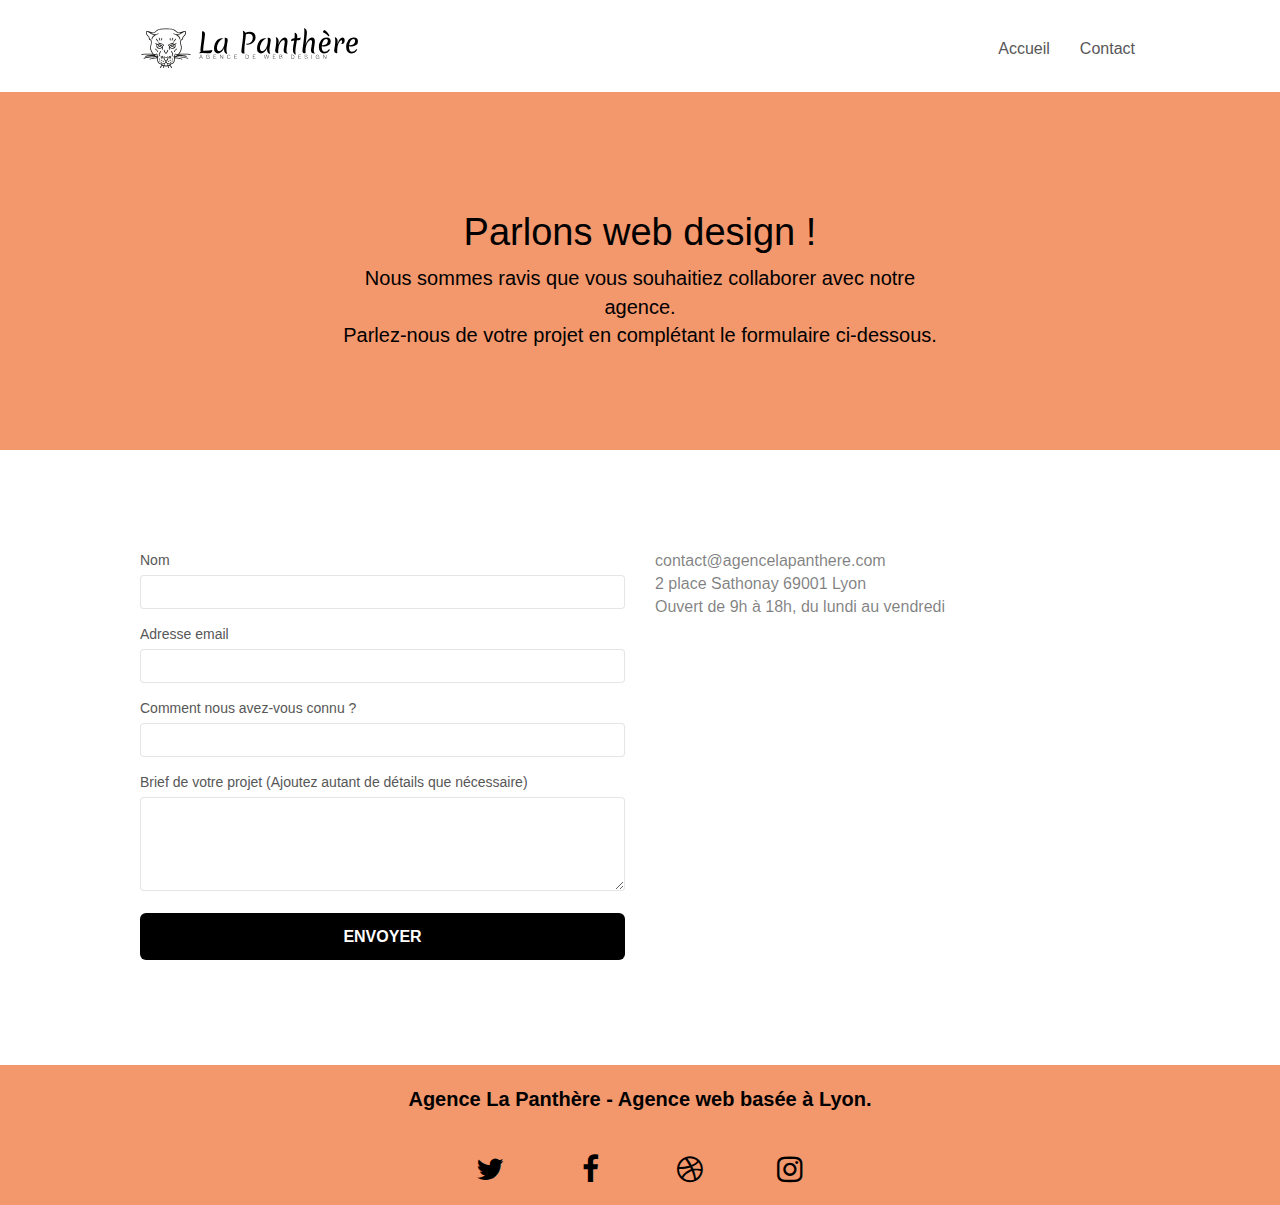
==== commit 94f0c056: "label correction" ====
--- a/contact.html
+++ b/contact.html
@@ -1,167 +1,179 @@
 <!doctype html>
 <html lang="fr">
+
 <head>
-    <meta charset="utf-8">
-    <meta name="keywords" content="">
-    <meta name="description" content="Nous sommes ravis que vous souhaitiez collaborer avec notre agence. Parlez-nous de votre projet en complétant le formulaire ci-dessous.">
-    <meta name="viewport" content="width=device-width, initial-scale=1.0, viewport-fit=cover">
-    <link rel="shortcut icon" type="image/png" href="favicon.jpg">
-    
+	<meta charset="utf-8">
+	<meta name="keywords" content="">
+	<meta name="description"
+		content="Nous sommes ravis que vous souhaitiez collaborer avec notre agence. Parlez-nous de votre projet en complétant le formulaire ci-dessous.">
+	<meta name="viewport" content="width=device-width, initial-scale=1.0, viewport-fit=cover">
+	<link rel="shortcut icon" type="image/png" href="favicon.jpg">
+
 	<link rel="stylesheet" type="text/css" href="./css/bootstrap.css">
 	<link rel="stylesheet" type="text/css" href="style.css">
 	<link rel="stylesheet" type="text/css" href="./css/font-awesome.css">
 	<link rel="stylesheet" type="text/css" href="./css/et-line.css">
-	
-    <title>La Panthère - Contact</title>
 
-    
-<!-- Analytics -->
- 
-<!-- Analytics END -->
-    
-</head>
-<body>
-<!-- Principal conteneur -->
-<main class="page-container">
-    
-<!-- bloc-0 -->
-<header class="bloc bgc-white l-bloc " id="bloc-0">
-	<div class="container bloc-sm">
-		<nav class="navbar row">
-			<div class="navbar-header">
-				<a class="navbar-brand" href="index.html"><img src="img/agence-la-panthere-monochrome.svg" alt="atlanta web design logo" height="40" /></a>
-				<button id="nav-toggle" type="button" class="ui-navbar-toggle navbar-toggle" data-toggle="collapse" data-target=".navbar-1">
-					<span class="sr-only">Toggle navigation</span><span class="icon-bar"></span><span class="icon-bar"></span><span class="icon-bar"></span>
-				</button>
-			</div>
-			<div class="collapse navbar-collapse navbar-1 special-dropdown-nav">
-				<ul class="site-navigation nav navbar-nav">
-					<li>
-						<a href="index.html">Accueil</a>
-					</li>
-					<li>
-					</li>
-					<li>
-						<a href="contact.html">Contact</a>
-					</li>
-				</ul>
-			</div>
-		</nav>
-	</div>
-</header>
-<!-- bloc-0 END -->
-
-<!-- bloc-6 -->
-<section class="bloc bg-dots-bg bg-repeat bgc-atomic-tangerine d-bloc bloc-bg-texture texture-paper" id="bloc-6">
-	<div class="container bloc-lg">
-		<div class="row">
-			<div class="col-sm-12">
-				<h1 class="text-center hero-bloc-text tc-white">
-					Parlons web design !
-				</h1>
-				<p class="text-center mg-lg tc-white tight-width-whitespace">
-					Nous sommes ravis que vous souhaitiez collaborer avec notre agence.<br>
-					Parlez-nous de votre projet en complétant le formulaire ci-dessous.
-				</p>
-			</div>
-		</div>
-	</div>
-</section>
-<!-- bloc-6 END -->
-
-<!-- bloc-7 -->
-<section class="bloc bgc-white l-bloc" id="bloc-7">
-	<div class="container bloc-lg">
-		<div class="row">
-			<div class="col-sm-6">
-				<form id="form_1" novalidate success-msg="Your message has been sent." fail-msg="Sorry it seems that our mail server is not responding, Sorry for the inconvenience!">
-					<div class="form-group">
-						<label>
-							Nom
-						</label>
-						<input id="name" class="form-control" required />
-					</div>
-					<div class="form-group">
-						<label>
-							Adresse email
-						</label>
-						<input id="email" class="form-control" type="email" required />
-					</div>
-					<div class="form-group">
-						<label>
-							Comment nous avez-vous connu ?
-						</label>
-						<input class="form-control" type="email" required id="input_504" />
-					</div>
-					<div class="form-group">
-						<label>
-							Brief de votre projet (Ajoutez autant de détails que nécessaire)<br>
-						</label><textarea id="message" class="form-control" rows="4" cols="50" required></textarea>
-					</div> 
-					<button class="bloc-button btn btn-lg btn-block cta-hero btn-atomic-tangerine" type="submit">
-						Envoyer
-					</button>
-				</form>
-			</div>
-			<div class="col-sm-6">
-				<address>
-					contact@agencelapanthere.com<br>2 place Sathonay 69001 Lyon<br>Ouvert de 9h à 18h, du lundi au vendredi<br>
-				</address>
-			</div>
-		</div>
-	</div>
-</section>
-<!-- bloc-7 END -->
-
-<!-- ScrollToTop Button -->
-<a class="bloc-button btn btn-d scrollToTop" onclick="scrollToTarget('1')"><span class="fa fa-chevron-up"></span></a>
-<!-- ScrollToTop Button END-->
+	<title>La Panthère - Contact</title>
 
 
-<!-- Footer - bloc-8 -->
-<footer class="bloc bgc-atomic-tangerine d-bloc" id="bloc-8">
-	<div class="container bloc-sm">
-		<div class="row">
-			<div class="col-sm-12">
-				<p class="text-center white">
-					Agence La Panthère - Agence web basée à Lyon.<br>
-				</p>
-				<div class="row row-no-gutters social">
-					<div class="col-sm-3">
-						<div class="text-center">
-							<a class="social" href="#" title="Twitter"><span class="fa fa-twitter icon-md"></span></a>
-						</div>
+	<!-- Analytics -->
+
+	<!-- Analytics END -->
+
+</head>
+
+<body>
+	<!-- Principal conteneur -->
+	<main class="page-container">
+
+		<!-- bloc-0 -->
+		<header class="bloc bgc-white l-bloc " id="bloc-0">
+			<div class="container bloc-sm">
+				<nav class="navbar row">
+					<div class="navbar-header">
+						<a class="navbar-brand" href="index.html"><img src="img/agence-la-panthere-monochrome.svg"
+								alt="atlanta web design logo" height="40" /></a>
+						<button id="nav-toggle" type="button" class="ui-navbar-toggle navbar-toggle"
+							data-toggle="collapse" data-target=".navbar-1">
+							<span class="sr-only">Toggle navigation</span><span class="icon-bar"></span><span
+								class="icon-bar"></span><span class="icon-bar"></span>
+						</button>
 					</div>
-					<div class="col-sm-3">
-						<div class="text-center">
-							<a class="social" href="#" title="Facebook"><span class="fa fa-facebook icon-md"></span></a>
-						</div>
+					<div class="collapse navbar-collapse navbar-1 special-dropdown-nav">
+						<ul class="site-navigation nav navbar-nav">
+							<li>
+								<a href="index.html">Accueil</a>
+							</li>
+							<li>
+							</li>
+							<li>
+								<a href="contact.html">Contact</a>
+							</li>
+						</ul>
 					</div>
-					<div class="col-sm-3">
-						<div class="text-center">
-							<a class="social" href="#" title="Dribbble"><span class="fa fa-dribbble icon-md"></span></a>
-						</div>
+				</nav>
+			</div>
+		</header>
+		<!-- bloc-0 END -->
+
+		<!-- bloc-6 -->
+		<section class="bloc bg-dots-bg bg-repeat bgc-atomic-tangerine d-bloc bloc-bg-texture texture-paper"
+			id="bloc-6">
+			<div class="container bloc-lg">
+				<div class="row">
+					<div class="col-sm-12">
+						<h1 class="text-center hero-bloc-text tc-white">
+							Parlons web design !
+						</h1>
+						<p class="text-center mg-lg tc-white tight-width-whitespace">
+							Nous sommes ravis que vous souhaitiez collaborer avec notre agence.<br>
+							Parlez-nous de votre projet en complétant le formulaire ci-dessous.
+						</p>
 					</div>
-					<div class="col-sm-3">
-						<div class="text-center">
-							<a class="social" href="#" title="Instagram"><span class="fa fa-instagram icon-md"></span></a>
+				</div>
+			</div>
+		</section>
+		<!-- bloc-6 END -->
+
+		<!-- bloc-7 -->
+		<section class="bloc bgc-white l-bloc" id="bloc-7">
+			<div class="container bloc-lg">
+				<div class="row">
+					<div class="col-sm-6">
+						<form id="form_1" novalidate success-msg="Your message has been sent."
+							fail-msg="Sorry it seems that our mail server is not responding, Sorry for the inconvenience!">
+							<div class="form-group">
+								<label for="name">
+									Nom
+								</label>
+								<input id="name" class="form-control" required />
+							</div>
+							<div class="form-group">
+								<label for="email">
+									Adresse email
+								</label>
+								<input id="email" class="form-control" type="email" required />
+							</div>
+							<div class="form-group">
+								<label for="how-know-us">
+									Comment nous avez-vous connu ?
+								</label>
+								<input class="form-control" type="email" required id="input_504" />
+							</div>
+							<div class="form-group">
+								<label for="message">
+									Brief de votre projet (Ajoutez autant de détails que nécessaire)<br>
+								</label><textarea id="message" class="form-control" rows="4" cols="50"
+									required></textarea>
+							</div>
+							<button class="bloc-button btn btn-lg btn-block cta-hero btn-atomic-tangerine"
+								type="submit">
+								Envoyer
+							</button>
+						</form>
+					</div>
+					<div class="col-sm-6">
+						<address>
+							contact@agencelapanthere.com<br>2 place Sathonay 69001 Lyon<br>Ouvert de 9h à 18h, du lundi
+							au vendredi<br>
+						</address>
+					</div>
+				</div>
+			</div>
+		</section>
+		<!-- bloc-7 END -->
+
+
+		<!-- Footer - bloc-8 -->
+		<footer class="bloc bgc-atomic-tangerine d-bloc" id="bloc-8">
+			<div class="container bloc-sm">
+				<div class="row">
+					<div class="col-sm-12">
+						<p class="text-center white">
+							Agence La Panthère - Agence web basée à Lyon.<br>
+						</p>
+						<div class="row row-no-gutters social">
+							<div class="col-sm-3">
+								<div class="text-center">
+									<a class="social" href="#" title="Twitter"><span
+											class="fa fa-twitter icon-md"></span></a>
+								</div>
+							</div>
+							<div class="col-sm-3">
+								<div class="text-center">
+									<a class="social" href="#" title="Facebook"><span
+											class="fa fa-facebook icon-md"></span></a>
+								</div>
+							</div>
+							<div class="col-sm-3">
+								<div class="text-center">
+									<a class="social" href="#" title="Dribbble"><span
+											class="fa fa-dribbble icon-md"></span></a>
+								</div>
+							</div>
+							<div class="col-sm-3">
+								<div class="text-center">
+									<a class="social" href="#" title="Instagram"><span
+											class="fa fa-instagram icon-md"></span></a>
+								</div>
+							</div>
 						</div>
 					</div>
 				</div>
 			</div>
-		</div>
-	</div>
-</footer>
-<!-- Footer - bloc-8 END -->
+		</footer>
+		<!-- Footer - bloc-8 END -->
 
-</main>
-<!-- Principal conteneur END -->
+	</main>
+	<!-- Principal conteneur END -->
 
-<script src="./js/jquery-2.1.0.js"></script>
-<script src="./js/bootstrap.js"></script>
-<script src="./js/blocs.js"></script>
-<script src="./js/jqBootstrapValidation.js"></script>
-<script src="./js/formHandler.js"></script>
+	<script src="./js/jquery-2.1.0.js"></script>
+	<script src="./js/bootstrap.js"></script>
+	<script src="./js/blocs.js"></script>
+	<script src="./js/jqBootstrapValidation.js"></script>
+	<script src="./js/formHandler.js"></script>
 
 </body>
-</html>
+
+</html>--- a/style.css
+++ b/style.css
@@ -792,7 +792,7 @@
 }
 
 .tc-white {
-    color: #FFFFFF!important;
+    color: black!important;
 }
 
 .btn-atomic-tangerine {
@@ -827,7 +827,7 @@
 }
 
 .bg-dots-bg {
-    background-image: url("img/dots-bg.png");
+    background-image: url("img/dots-bg.jpg");
 }
 
 .bg-lines-h2-bg {
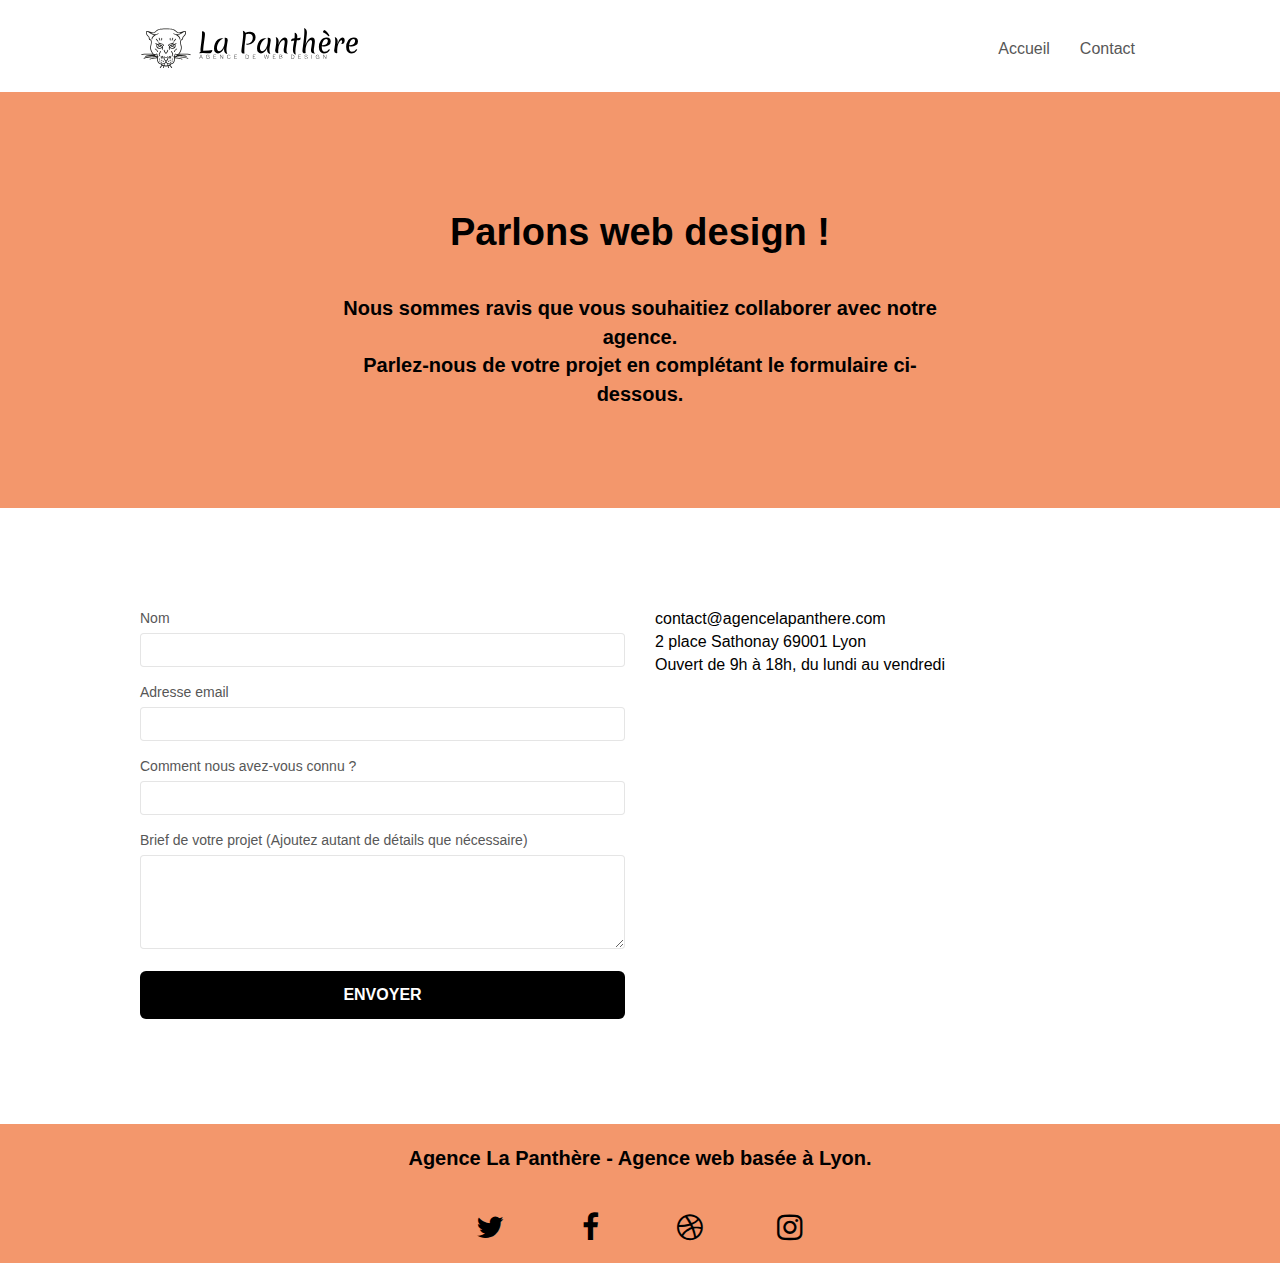
==== commit b1da652f: "last contrast correction" ====
--- a/contact.html
+++ b/contact.html
@@ -63,10 +63,10 @@
 			<div class="container bloc-lg">
 				<div class="row">
 					<div class="col-sm-12">
-						<h1 class="text-center hero-bloc-text tc-white">
+						<h1 class="text-center hero-bloc-text black">
 							Parlons web design !
 						</h1>
-						<p class="text-center mg-lg tc-white tight-width-whitespace">
+						<p class="text-center mg-lg black tight-width-whitespace">
 							Nous sommes ravis que vous souhaitiez collaborer avec notre agence.<br>
 							Parlez-nous de votre projet en complétant le formulaire ci-dessous.
 						</p>
@@ -99,7 +99,7 @@
 								<label for="how-know-us">
 									Comment nous avez-vous connu ?
 								</label>
-								<input class="form-control" type="email" required id="input_504" />
+								<input class="form-control" type="email" required id="how-know-us" />
 							</div>
 							<div class="form-group">
 								<label for="message">
@@ -130,7 +130,7 @@
 			<div class="container bloc-sm">
 				<div class="row">
 					<div class="col-sm-12">
-						<p class="text-center white">
+						<p class="text-center black">
 							Agence La Panthère - Agence web basée à Lyon.<br>
 						</p>
 						<div class="row row-no-gutters social">
--- a/style.css
+++ b/style.css
@@ -15,6 +15,15 @@
 
 address {
     font-size: 16px;
+    font-weight: 500;
+    color: #000000;
+}
+
+.black {
+    color: black;
+    font-weight: 700;
+    margin-bottom: 40px;
+    font-family: "helvetica";
 }
 
  /* modification seo et accessibilitées */
@@ -657,7 +666,6 @@
 h4,
 h5,
 h6,
-p,
 label,
 .btn,
 a {
@@ -721,6 +729,7 @@
     font-size: 22px;
     line-height: 1.4em;
     font-weight: 700;
+    position: relative;
 }
 
 h3 {
@@ -738,7 +747,7 @@
 }
 
 h1 {
-    color: #333333!important;
+    color: black!important;
 }
 
 h4 {
@@ -751,7 +760,7 @@
 }
 
 .white {
-    color: black!important;
+    color: white!important;
     font-weight: 700;
     margin-bottom: 40px;
 }
@@ -792,7 +801,7 @@
 }
 
 .tc-white {
-    color: black!important;
+    color: white!important;
 }
 
 .btn-atomic-tangerine {
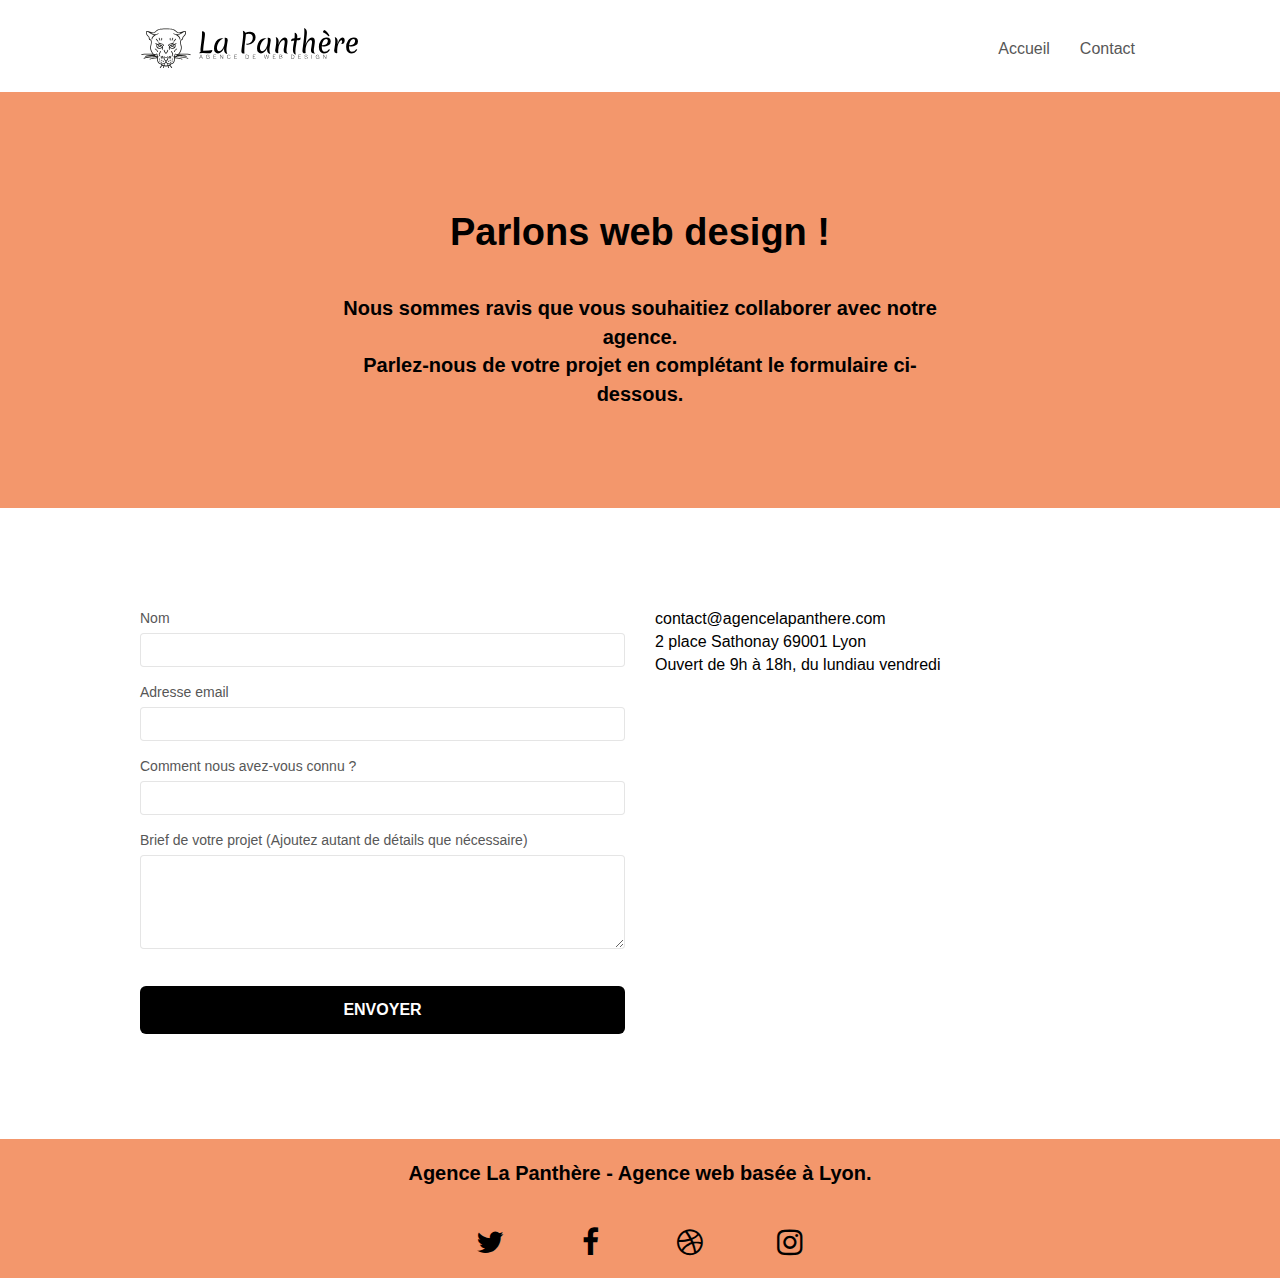
==== commit 499c6d2b: "final commit" ====
--- a/contact.html
+++ b/contact.html
@@ -8,154 +8,105 @@
 		content="Nous sommes ravis que vous souhaitiez collaborer avec notre agence. Parlez-nous de votre projet en complétant le formulaire ci-dessous.">
 	<meta name="viewport" content="width=device-width, initial-scale=1.0, viewport-fit=cover">
 	<link rel="shortcut icon" type="image/png" href="favicon.jpg">
-
-	<link rel="stylesheet" type="text/css" href="./css/bootstrap.css">
-	<link rel="stylesheet" type="text/css" href="style.css">
-	<link rel="stylesheet" type="text/css" href="./css/font-awesome.css">
-	<link rel="stylesheet" type="text/css" href="./css/et-line.css">
-
+	<link rel="stylesheet" type="text/css" href="./css/bootstrap.min.css">
+	<link rel="stylesheet" type="text/css" href="./css/font-awesome.min.css">
+	<link rel="stylesheet" type="text/css" href="./css/et-line.min.css">
+	<link rel="stylesheet" type="text/css" href="./css/style.min.css">
 	<title>La Panthère - Contact</title>
-
-
-	<!-- Analytics -->
-
-	<!-- Analytics END -->
-
 </head>
 
 <body>
-	<!-- Principal conteneur -->
 	<main class="page-container">
-
-		<!-- bloc-0 -->
 		<header class="bloc bgc-white l-bloc " id="bloc-0">
 			<div class="container bloc-sm">
 				<nav class="navbar row">
-					<div class="navbar-header">
-						<a class="navbar-brand" href="index.html"><img src="img/agence-la-panthere-monochrome.svg"
-								alt="atlanta web design logo" height="40" /></a>
-						<button id="nav-toggle" type="button" class="ui-navbar-toggle navbar-toggle"
-							data-toggle="collapse" data-target=".navbar-1">
-							<span class="sr-only">Toggle navigation</span><span class="icon-bar"></span><span
-								class="icon-bar"></span><span class="icon-bar"></span>
-						</button>
-					</div>
+					<div class="navbar-header"><a class="navbar-brand" href="index.html"><img
+								src="img/agence-la-panthere-monochrome.svg" alt="atlanta web design logo"
+								height="40" /></a><button id="nav-toggle" type="button"
+							class="ui-navbar-toggle navbar-toggle" data-toggle="collapse" data-target=".navbar-1"><span
+								class="sr-only">Toggle navigation</span><span class="icon-bar"></span>
+							<spanclass="icon-bar"></span><span class="icon-bar"></span>
+						</button></div>
 					<div class="collapse navbar-collapse navbar-1 special-dropdown-nav">
 						<ul class="site-navigation nav navbar-nav">
-							<li>
-								<a href="index.html">Accueil</a>
-							</li>
-							<li>
-							</li>
-							<li>
-								<a href="contact.html">Contact</a>
-							</li>
+							<li><a href="index.html">Accueil</a></li>
+							<li><a href="contact.html">Contact</a></li>
 						</ul>
 					</div>
 				</nav>
 			</div>
 		</header>
-		<!-- bloc-0 END -->
-
-		<!-- bloc-6 -->
 		<section class="bloc bg-dots-bg bg-repeat bgc-atomic-tangerine d-bloc bloc-bg-texture texture-paper"
 			id="bloc-6">
 			<div class="container bloc-lg">
 				<div class="row">
 					<div class="col-sm-12">
-						<h1 class="text-center hero-bloc-text black">
-							Parlons web design !
-						</h1>
-						<p class="text-center mg-lg black tight-width-whitespace">
-							Nous sommes ravis que vous souhaitiez collaborer avec notre agence.<br>
-							Parlez-nous de votre projet en complétant le formulaire ci-dessous.
-						</p>
+						<h1 class="text-center hero-bloc-text black">Parlons web design !</h1>
+						<p class="text-center mg-lg black tight-width-whitespace">Nous sommes ravis que vous souhaitiez
+							collaborer avec notre agence.<br>Parlez-nous de votre projet en complétant le formulaire
+							ci-dessous.</p>
 					</div>
 				</div>
 			</div>
 		</section>
-		<!-- bloc-6 END -->
-
-		<!-- bloc-7 -->
 		<section class="bloc bgc-white l-bloc" id="bloc-7">
 			<div class="container bloc-lg">
 				<div class="row">
 					<div class="col-sm-6">
 						<form id="form_1" novalidate success-msg="Your message has been sent."
 							fail-msg="Sorry it seems that our mail server is not responding, Sorry for the inconvenience!">
-							<div class="form-group">
-								<label for="name">
-									Nom
-								</label>
-								<input id="name" class="form-control" required />
-							</div>
-							<div class="form-group">
-								<label for="email">
-									Adresse email
-								</label>
-								<input id="email" class="form-control" type="email" required />
-							</div>
-							<div class="form-group">
-								<label for="how-know-us">
-									Comment nous avez-vous connu ?
-								</label>
-								<input class="form-control" type="email" required id="how-know-us" />
-							</div>
-							<div class="form-group">
-								<label for="message">
-									Brief de votre projet (Ajoutez autant de détails que nécessaire)<br>
-								</label><textarea id="message" class="form-control" rows="4" cols="50"
-									required></textarea>
-							</div>
-							<button class="bloc-button btn btn-lg btn-block cta-hero btn-atomic-tangerine"
-								type="submit">
-								Envoyer
-							</button>
+							<div class="form-group"><label for="name">Nom</label><input id="name" class="form-control"
+									required /></div>
+							<div class="form-group"><label for="email">Adresse email</label><input id="email"
+									class="form-control" type="email" required /></div>
+							<div class="form-group"><label for="how-know-us">Comment nous avez-vous connu
+									?</label><input class="form-control" type="email" required id="how-know-us" /></div>
+							<div class="form-group"><label for="message">Brief de votre projet (Ajoutez autant de
+									détails que nécessaire)<br></label><textarea id="message" class="form-control"
+									rows="4" cols="50" required></textarea></div><button
+								class="bloc-button btn btn-lg btn-block cta-hero btn-atomic-tangerine"
+								type="submit">Envoyer</button>
 						</form>
 					</div>
 					<div class="col-sm-6">
-						<address>
-							contact@agencelapanthere.com<br>2 place Sathonay 69001 Lyon<br>Ouvert de 9h à 18h, du lundi
-							au vendredi<br>
-						</address>
+						<address>contact@agencelapanthere.com<br>2 place Sathonay 69001 Lyon<br>Ouvert de 9h à 18h, du
+							lundiau vendredi<br></address>
 					</div>
 				</div>
 			</div>
 		</section>
-		<!-- bloc-7 END -->
-
-
-		<!-- Footer - bloc-8 -->
 		<footer class="bloc bgc-atomic-tangerine d-bloc" id="bloc-8">
 			<div class="container bloc-sm">
 				<div class="row">
 					<div class="col-sm-12">
-						<p class="text-center black">
-							Agence La Panthère - Agence web basée à Lyon.<br>
-						</p>
+						<p class="text-center black">Agence La Panthère - Agence web basée à Lyon.<br></p>
 						<div class="row row-no-gutters social">
 							<div class="col-sm-3">
 								<div class="text-center">
-									<a class="social" href="#" title="Twitter"><span
-											class="fa fa-twitter icon-md"></span></a>
+									<a class="social" href="#" title="Twitter">
+										<span class="fa fa-twitter icon-md"></span>
+									</a>
 								</div>
 							</div>
 							<div class="col-sm-3">
 								<div class="text-center">
-									<a class="social" href="#" title="Facebook"><span
-											class="fa fa-facebook icon-md"></span></a>
+									<a class="social" href="#" title="Facebook">
+										<span class="fa fa-facebook icon-md"></span>
+									</a>
 								</div>
 							</div>
 							<div class="col-sm-3">
 								<div class="text-center">
-									<a class="social" href="#" title="Dribbble"><span
-											class="fa fa-dribbble icon-md"></span></a>
+									<a class="social" href="#" title="Dribbble">
+										<span class="fa fa-dribbble icon-md"></span>
+									</a>
 								</div>
 							</div>
 							<div class="col-sm-3">
 								<div class="text-center">
-									<a class="social" href="#" title="Instagram"><span
-											class="fa fa-instagram icon-md"></span></a>
+									<a class="social" href="#" title="Instagram">
+										<span class="fa fa-instagram icon-md"></span>
+									</a>
 								</div>
 							</div>
 						</div>
@@ -163,10 +114,7 @@
 				</div>
 			</div>
 		</footer>
-		<!-- Footer - bloc-8 END -->
-
 	</main>
-	<!-- Principal conteneur END -->
 
 	<script src="./js/jquery-2.1.0.js"></script>
 	<script src="./js/bootstrap.js"></script>
--- a/css/style.min.css
+++ b/css/style.min.css
@@ -0,0 +1,882 @@
+.d-bloc .navbar-toggle .icon-bar,
+body {
+    background: #fff;
+}
+.bloc .container,
+.row.row-no-gutters > [class*=" col-"],
+.row.row-no-gutters > [class^="col-"] {
+    padding-right: 0;
+    padding-left: 0;
+}
+.nav-center .navbar-brand img,
+body {
+    margin: 0;
+}
+.nav-invert .navbar .nav,
+.nav > li {
+    float: left;
+}
+a,
+button {
+    outline: 0 !important;
+}
+.scrollToTop,
+a,
+button {
+    transition: 0.3s ease-in-out;
+}
+.cta-hero,
+h3 {
+    text-transform: uppercase;
+}
+body {
+    padding: 0;
+    overflow-x: hidden;
+    -webkit-font-smoothing: antialiased;
+    -moz-osx-font-smoothing: grayscale;
+}
+blockquote {
+    border: none;
+}
+address {
+    font-size: 16px;
+    font-weight: 500;
+    color: #000;
+}
+.black {
+    color: #000;
+    font-weight: 700;
+    margin-bottom: 40px;
+    font-family: helvetica;
+}
+a:hover {
+    text-decoration: none;
+    cursor: pointer;
+}
+#page-loading-blocs-notifaction {
+    position: fixed;
+    top: 0;
+    bottom: 0;
+    width: 100%;
+    z-index: 100000;
+    background: url("../../img/pageload-spinner.gif") center center no-repeat #fff;
+}
+.bloc {
+    width: 100%;
+    clear: both;
+    background: 50% 50% / cover no-repeat;
+    padding: 0 50px;
+    -webkit-background-size: cover;
+    -moz-background-size: cover;
+    -o-background-size: cover;
+    position: relative;
+}
+.bloc-lg {
+    padding: 100px 50px;
+}
+.bloc-md {
+    padding: 50px;
+}
+.bloc-sm {
+    padding: 20px 50px;
+}
+.bg-b-edge,
+.bg-bl-edge,
+.bg-br-edge,
+.bg-center,
+.bg-l-edge,
+.bg-r-edge,
+.bg-repeat,
+.bg-t-edge,
+.bg-tl-edge,
+.bg-tr-edge {
+    -webkit-background-size: auto !important;
+    -moz-background-size: auto !important;
+    -o-background-size: auto !important;
+    background-size: auto !important;
+}
+.bg-repeat,
+.nav > li a:focus,
+.nav > li a:hover {
+    background: 0 0;
+}
+.bg-t-edge {
+    background: top no-repeat;
+}
+.bloc-bg-texture::before {
+    content: "";
+    background-size: 2px 2px;
+    position: absolute;
+    top: 0;
+    bottom: 0;
+    left: 0;
+    right: 0;
+}
+.texture-paper::before {
+    background: url("../img/texture-paper.jpg") 0 0/280px 280px;
+}
+.nav > li > .dropdown a,
+.navbar-toggle:hover {
+    background: 0 0 !important;
+}
+.b-parallax {
+    background-attachment: fixed;
+}
+.d-bloc {
+    color: rgba(255, 255, 255, 0.7);
+}
+.d-bloc button:hover {
+    color: rgba(255, 255, 255, 0.9);
+}
+.d-bloc .icon-round,
+.d-bloc .icon-rounded,
+.d-bloc .icon-semi-rounded-a,
+.d-bloc .icon-semi-rounded-b,
+.d-bloc .icon-square {
+    border-color: rgba(255, 255, 255, 0.9);
+}
+.d-bloc .divider-h span {
+    border-color: rgba(255, 255, 255, 0.2);
+}
+.d-bloc .a-btn,
+.d-bloc .navbar a,
+.d-bloc .navbar-brand,
+.d-bloc .panel .a-btn:hover,
+.d-bloc a .icon-lg,
+.d-bloc a .icon-md,
+.d-bloc a .icon-sm,
+.d-bloc a .icon-xl,
+.d-bloc h1 a,
+.d-bloc h2 a,
+.d-bloc h3 a,
+.d-bloc h4 a,
+.d-bloc h5 a,
+.d-bloc h6 a,
+.d-bloc p a,
+.l-bloc .a-btn:hover,
+.l-bloc .navbar a:hover,
+.l-bloc .navbar-brand:hover,
+.l-bloc a:hover .icon-lg,
+.l-bloc a:hover .icon-md,
+.l-bloc a:hover .icon-sm,
+.l-bloc a:hover .icon-xl,
+.l-bloc h1 a:hover,
+.l-bloc h2 a:hover,
+.l-bloc h3 a:hover,
+.l-bloc h4 a:hover,
+.l-bloc h5 a:hover,
+.l-bloc h6 a:hover,
+.l-bloc p a:hover {
+    color: #000;
+}
+.d-bloc .a-btn:hover,
+.d-bloc .navbar a:hover,
+.d-bloc .navbar-brand:hover,
+.d-bloc a:hover .icon-lg,
+.d-bloc a:hover .icon-md,
+.d-bloc a:hover .icon-sm,
+.d-bloc a:hover .icon-xl,
+.d-bloc h1 a:hover,
+.d-bloc h2 a:hover,
+.d-bloc h3 a:hover,
+.d-bloc h4 a:hover,
+.d-bloc h5 a:hover,
+.d-bloc h6 a:hover,
+.d-bloc p a:hover {
+    color: #fff;
+}
+.d-bloc .btn-wire,
+.d-bloc .btn-wire:hover {
+    color: #fff;
+    border-color: #fff;
+}
+.d-bloc .panel icon,
+.l-bloc .icon-round,
+.l-bloc .icon-rounded,
+.l-bloc .icon-semi-rounded-a,
+.l-bloc .icon-semi-rounded-b,
+.l-bloc .icon-square {
+    border-color: rgba(0, 0, 0, 0.7);
+}
+.d-bloc .panel,
+.l-bloc {
+    color: rgba(0, 0, 0);
+}
+.d-bloc .panel button:hover,
+.l-bloc button:hover {
+    color: rgba(0, 0, 0, 0.7);
+}
+.d-bloc .panel .divider-h span,
+.l-bloc .divider-h span {
+    border-color: rgba(0, 0, 0, 0.1);
+}
+.d-bloc .panel .a-btn,
+.l-bloc .a-btn,
+.l-bloc .navbar a,
+.l-bloc .navbar-brand,
+.l-bloc .navbar-toggle .icon-bar,
+.l-bloc a .icon-lg,
+.l-bloc a .icon-md,
+.l-bloc a .icon-sm,
+.l-bloc a .icon-xl,
+.l-bloc h1 a,
+.l-bloc h2 a,
+.l-bloc h3 a,
+.l-bloc h4 a,
+.l-bloc h5 a,
+.l-bloc h6 a,
+.l-bloc p a {
+    color: rgba(0, 0, 0, 0.6);
+}
+.d-bloc .panel .btn-wire,
+.d-bloc .panel .btn-wire:hover,
+.l-bloc .btn-wire,
+.l-bloc .btn-wire:hover {
+    color: rgba(0, 0, 0, 0.7);
+    border-color: rgba(0, 0, 0, 0.3);
+}
+.voffset {
+    margin-top: 30px;
+}
+.voffset-lg {
+    margin-top: 80px;
+}
+.row-no-gutters {
+    margin-right: 0;
+    margin-left: 0;
+}
+#bloc-1-hero h1 {
+    font-size: 32px;
+}
+.navbar {
+    margin-bottom: 0;
+    z-index: 1;
+}
+.navbar-brand {
+    height: auto;
+    padding: 3px 15px;
+    font-size: 25px;
+    font-weight: 600;
+    line-height: 44px;
+}
+.navbar-brand img {
+    max-height: 200px;
+    margin: 0 5px 0 0;
+    display: inline;
+}
+.navbar-brand img[src$="svg"] {
+    min-width: 100px;
+}
+.navbar .nav {
+    padding-top: 2px;
+    margin-right: -16px;
+    float: right;
+    z-index: 1;
+}
+.nav > li {
+    margin-top: 4px;
+    font-size: 16px;
+}
+.navbar-nav .open .dropdown-menu > li > a {
+    text-align: inherit;
+}
+.navbar-toggle {
+    margin: 10px 10px 0 0;
+    border: 0;
+}
+.mg-lg,
+.mg-md {
+    margin-top: 10px;
+}
+.navbar-toggle .icon-bar {
+    background-color: rgba(0, 0, 0, 0.5);
+    width: 26px;
+}
+.nav-invert .navbar-brand,
+.nav-invert .navbar-header {
+    float: right;
+    position: relative;
+    z-index: 2;
+}
+@media (min-width: 768px) {
+    .site-navigation {
+        position: absolute;
+        top: 50%;
+        right: 20px;
+        transform: translate(0, -50%);
+        -webkit-transform: translateY(-50%);
+    }
+    .nav > li .dropdown-menu a,
+    .nav > li .dropdown-menu a:hover {
+        color: #484848;
+    }
+    .nav-invert .site-navigation {
+        left: 0;
+        right: 0;
+    }
+    .nav-center {
+        text-align: center;
+    }
+    .nav-center .navbar-header {
+        width: 100%;
+    }
+    .nav-center .nav > li,
+    .nav-center .navbar-brand,
+    .nav-center .navbar-header {
+        float: none;
+        display: inline-block;
+    }
+    .nav-center .site-navigation {
+        position: relative;
+        width: 100%;
+        right: 0;
+        margin-right: 0;
+        margin-top: 20px;
+    }
+    .nav-center.mini-nav .navbar-toggle {
+        float: none;
+        margin: 10px auto 0;
+    }
+}
+.nav > li > .dropdown a {
+    display: block;
+    padding: 14px 15px;
+}
+nav .caret {
+    margin: 0 5px;
+}
+.dropdown-menu .dropdown-menu {
+    top: -8px;
+    left: 100%;
+}
+.dropdown-menu .dropmenu-flow-right {
+    top: 100%;
+    left: 0;
+    margin-left: -1px;
+    border-top-left-radius: 0;
+    border-top-right-radius: 0;
+}
+.dropdown-menu .dropdown span {
+    border: 4px solid #000;
+    border-top-color: transparent;
+    border-right-color: transparent;
+    border-bottom-color: transparent;
+    margin: 6px -5px 0 0 !important;
+    float: right;
+}
+.mg-md {
+    margin-bottom: 20px;
+}
+.mg-lg {
+    margin-bottom: 40px;
+}
+.btn {
+    margin: 0 5px 5px 0;
+}
+.btn.pull-right {
+    margin: 0 0 5px 5px;
+}
+.btn-d,
+.btn-d:focus,
+.btn-d:hover {
+    color: #fff;
+    background: rgba(0, 0, 0, 0.3);
+}
+.close-lightbox,
+.lightbox-caption,
+.next-lightbox,
+.prev-lightbox {
+    background: rgba(0, 0, 0, 0.5);
+    position: absolute;
+}
+.btn-rd {
+    border-radius: 40px;
+}
+.btn-clean {
+    border: 1px solid rgba(0, 0, 0, 0.08);
+    border-bottom-color: rgba(0, 0, 0, 0.1);
+    text-shadow: 0 1px 0 rgba(0, 0, 1, 0.1);
+    box-shadow: 0 1px 3px rgba(0, 0, 1, 0.25), inset 0 1px 0 0 rgba(255, 255, 255, 0.15);
+}
+.icon-md {
+    font-size: 30px !important;
+}
+.icon-lg {
+    font-size: 100px !important;
+}
+.sm-shadow {
+    text-shadow: 0 1px 2px rgba(0, 0, 0, 0.3);
+}
+.panel-sq,
+.panel-sq .panel-footer,
+.panel-sq .panel-heading {
+    border-radius: 0;
+}
+.panel-rd {
+    border-radius: 30px;
+}
+.panel-rd .panel-heading {
+    border-radius: 29px 29px 0 0;
+}
+.panel-rd .panel-footer {
+    border-radius: 0 0 29px 29px;
+}
+.form-control {
+    border-color: rgba(0, 0, 0, 0.1);
+    box-shadow: none;
+}
+.scrollToTop {
+    width: 40px;
+    height: 40px;
+    position: fixed;
+    bottom: 20px;
+    right: 20px;
+    opacity: 0;
+    z-index: 500;
+}
+.scrollToTop span {
+    margin-top: 6px;
+}
+.showScrollTop {
+    font-size: 14px;
+    opacity: 1;
+}
+a[data-lightbox] {
+    position: relative;
+    display: block;
+    text-align: center;
+}
+a[data-lightbox]:hover::before {
+    content: "+";
+    font-family: HelveticaNeue-Light, "Helvetica Neue Light", "Helvetica Neue", Helvetica, Arial;
+    font-size: 32px;
+    width: 50px;
+    height: 50px;
+    margin-left: -25px;
+    border-radius: 50%;
+    background: rgba(0, 0, 0, 0.6);
+    color: #fff;
+    font-weight: 100;
+    z-index: 1;
+    position: absolute;
+    top: 50%;
+    transform: translateY(-50%);
+    -webkit-transform: translateY(-50%);
+}
+a[data-lightbox]:hover img {
+    opacity: 0.6;
+    -webkit-animation-fill-mode: none;
+    animation-fill-mode: none;
+}
+#lightbox-modal {
+    display: flex;
+    align-items: center;
+}
+#lightbox-modal .modal-dialog {
+    width: 90%;
+    max-width: 900px;
+    margin: 0 auto;
+}
+#lightbox-modal .modal-dialog img {
+    max-height: 90vh;
+    margin: 0 auto;
+}
+.lightbox-caption {
+    padding: 20px;
+    color: #fff;
+    left: 15px;
+    right: 15px;
+    bottom: 5px;
+}
+.close-lightbox {
+    color: #fff;
+    font-size: 30px;
+    top: 20px;
+    right: 20px;
+    z-index: 20;
+    border: none;
+    line-height: 30px;
+    padding: 0 9px 5px;
+    opacity: 0.3;
+}
+.close-lightbox:hover,
+.next-lightbox:hover,
+.prev-lightbox:hover {
+    opacity: 1;
+    color: #fff;
+}
+.next-lightbox,
+.prev-lightbox {
+    font-size: 20px;
+    color: rgba(255, 255, 255, 0.9);
+    transition: 0.2s ease-in-out;
+    top: 45%;
+    z-index: 1;
+    opacity: 0.4;
+}
+.next-lightbox {
+    padding: 6px 8px 1px 13px;
+    right: 25px;
+}
+.prev-lightbox {
+    padding: 6px 13px 1px 10px;
+    left: 25px;
+}
+.snapshot-lb .modal-body {
+    padding-bottom: 45px;
+}
+.snapshot-lb .lightbox-caption {
+    padding: 0;
+    color: rgba(0, 0, 0, 0.5);
+    background: 0 0;
+}
+.btn,
+a,
+h1,
+h2,
+h3,
+h4,
+h5,
+h6,
+label {
+    font-family: helvetica;
+    font-weight: 400;
+    color: #575757 !important;
+}
+h3,
+h4 {
+    color: #333 !important;
+}
+.btn-atomic-tangerine,
+.cta-hero,
+.ltc-white,
+.tc-white,
+.white {
+    color: #fff !important;
+}
+.container {
+    max-width: 1000px;
+}
+.hero-bloc-text {
+    font-size: 38px;
+}
+.hero-bloc-text-sub {
+    font-size: 36px;
+}
+.h1,
+p {
+    font-size: 20px;
+}
+.statement-bloc-text {
+    line-height: 26px;
+    font-style: italic;
+    font-size: 20px;
+    text-align: center;
+    font-weight: lighter;
+    max-width: 520px;
+    margin: auto;
+}
+.cta-hero,
+.white,
+h2,
+h3 {
+    font-weight: 700;
+}
+.tight-width-whitespace {
+    max-width: 600px;
+    margin: auto;
+}
+.h1 {
+    font-family: "Open Sans";
+}
+.cta-hero {
+    margin-top: 22px;
+    padding: 12px 28px;
+    font-size: 16px;
+}
+.social {
+    max-width: 400px;
+    margin: auto;
+}
+h2 {
+    font-size: 22px;
+    line-height: 1.4em;
+    position: relative;
+}
+h3 {
+    font-size: 18px;
+}
+.med-width-whitespace {
+    max-width: 100%;
+    margin: 50px auto auto;
+    box-shadow: 0 0 0 #000;
+}
+h1 {
+    color: #000 !important;
+}
+.icons {
+    margin-bottom: 14px;
+    margin-top: 24px;
+}
+.white {
+    margin-bottom: 40px;
+}
+.portfolio-thumb {
+    margin-bottom: 24px;
+}
+.portfolio-row {
+    margin-bottom: 44px;
+    margin-top: 50px;
+}
+.avatar {
+    box-shadow: 0 4px 9px rgba(0, 0, 0, 0.3);
+}
+.black-background {
+    background-color: rgba(165, 147, 99, 0.7);
+    padding: 40px;
+}
+.bold-link {
+    font-weight: 900;
+    text-decoration: underline !important;
+}
+.bgc-white {
+    background-color: #fff;
+}
+.bgc-dark-slate-blue {
+    background-color: #364577;
+}
+.bgc-atomic-tangerine {
+    background-color: #f3976c;
+}
+.btn-atomic-tangerine {
+    background: #000;
+}
+.btn-atomic-tangerine:hover {
+    background: #f3976c !important;
+    color: #fff !important;
+}
+.ltc-white:hover {
+    color: #ccc !important;
+}
+.ltc-atomic-tangerine {
+    color: #f3976c !important;
+}
+.ltc-atomic-tangerine:hover {
+    color: #c27956 !important;
+}
+.icon-dark-slate-blue {
+    color: #364577 !important;
+    border-color: #364577 !important;
+}
+.bg-dots-bg {
+    background-image: url("../img/dots-bg.jpg");
+}
+.bg-lines-h2-bg {
+    background-image: url("../img/lines-h2-bg.jpg");
+}
+.bg-banniere {
+    background-image: url("../img/agence-la-panthere.jpg");
+}
+.bg-presentation {
+    background-image: url("../img/image-de-presentation.jpg");
+}
+@media (max-width: 1024px) {
+    .bloc {
+        padding-left: 20px;
+        padding-right: 20px;
+    }
+    .bloc-tile-2.full-width-bloc .container,
+    .bloc-tile-3.full-width-bloc .container,
+    .bloc-tile-4.full-width-bloc .container,
+    .bloc.full-width-bloc {
+        padding-left: 0;
+        padding-right: 0;
+    }
+}
+@media (max-width: 992px) and (min-width: 768px) {
+    .navbar .nav {
+        max-width: 80%;
+    }
+    .nav-center.navbar .nav {
+        max-width: 100%;
+    }
+}
+@media only screen and (min-device-width: 768px) and (max-device-width: 1024px) and (orientation: landscape) {
+    .b-parallax {
+        background-attachment: scroll;
+    }
+}
+@media only screen and (min-device-width: 1024px) and (max-device-width: 1366px) and (-webkit-min-device-pixel-ratio: 1.5) {
+    .b-parallax {
+        background-attachment: scroll;
+    }
+}
+@media (max-width: 991px) {
+    .container {
+        width: 100%;
+    }
+    .b-parallax {
+        background-attachment: scroll;
+    }
+    #hero-bloc,
+    .page-container {
+        overflow-x: hidden;
+        position: relative;
+    }
+    .bloc {
+        padding-left: constant(safe-area-inset-left);
+        padding-right: constant(safe-area-inset-right);
+    }
+    .bloc-group,
+    .bloc-group .bloc {
+        display: block;
+        width: 100%;
+    }
+    .bloc-fill-screen .fill-bloc-bottom-edge,
+    .bloc-fill-screen .fill-bloc-top-edge {
+        padding: 0 20px;
+        padding-left: constant(safe-area-inset-left);
+        padding-right: constant(safe-area-inset-right);
+    }
+}
+@media (max-width: 400px) {
+    .bloc {
+        padding-left: 0;
+        padding-right: 0;
+    }
+}
+@media (max-width: 767px) {
+    .page-container {
+        overflow-x: hidden;
+        position: relative;
+    }
+    #disqus_thread,
+    h1,
+    h2,
+    h3,
+    h4,
+    h5,
+    h6,
+    p {
+        padding-left: 10px !important;
+        padding-right: 10px !important;
+    }
+    .b-parallax {
+        background-attachment: scroll;
+    }
+    .navbar .nav {
+        padding-top: 0;
+        border-top: 1px solid rgba(0, 0, 0, 0.2);
+        float: none !important;
+    }
+    .navbar.row {
+        margin-left: 0;
+        margin-right: 0;
+    }
+    .site-navigation {
+        position: inherit;
+        transform: none;
+        -webkit-transform: none;
+        -ms-transform: none;
+    }
+    .nav > li {
+        margin-top: 0;
+        border-bottom: 1px solid rgba(0, 0, 0, 0.1);
+        background: rgba(0, 0, 0, 0.05);
+        text-align: left;
+        padding-left: 15px;
+        width: 100%;
+    }
+    .nav > li:hover {
+        background: rgba(0, 0, 0, 0.08);
+    }
+    .dropdown .dropdown a .caret {
+        float: none;
+        margin: 5px 0 0 10px !important;
+        border: 4px solid #000;
+        border-bottom-color: transparent;
+        border-right-color: transparent;
+        border-left-color: transparent;
+    }
+    #hero-bloc .navbar .nav {
+        background: rgba(0, 0, 0, 0.8);
+    }
+    #hero-bloc .navbar .nav a {
+        color: rgba(255, 255, 255, 0.6);
+    }
+    .hero {
+        padding: 50px 0;
+    }
+    .hero-nav {
+        left: -1px;
+        right: -1px;
+    }
+    .navbar-collapse {
+        padding: 0;
+        overflow-x: hidden;
+        -webkit-box-shadow: none;
+        box-shadow: none;
+    }
+    .navbar-brand img {
+        max-height: 40px;
+        width: auto;
+    }
+    .nav-invert .navbar-header {
+        float: none;
+        width: 100%;
+    }
+    .nav-invert .navbar-toggle {
+        float: left;
+        margin-left: 10px;
+    }
+    .bloc,
+    .bloc-fill-screen .fill-bloc-bottom-edge,
+    .bloc-fill-screen .fill-bloc-top-edge,
+    .bloc-md,
+    .bloc-sm,
+    .bloc-tile-2 .container,
+    .bloc-tile-3 .container,
+    .bloc-tile-4 .container {
+        padding-left: 0;
+        padding-right: 0;
+    }
+    .bloc-lg,
+    .bloc-xl,
+    .bloc-xxl {
+        padding: 40px 0;
+    }
+    .a-block {
+        padding: 0 10px;
+    }
+    .btn-dwn {
+        display: none;
+    }
+    .voffset {
+        margin-top: 5px;
+    }
+    .voffset-md {
+        margin-top: 20px;
+    }
+    .voffset-lg {
+        margin-top: 30px;
+    }
+    form {
+        padding: 5px;
+    }
+    .close-lightbox {
+        display: inline-block;
+    }
+    .blocsapp-device-iphone5 {
+        background-size: 216px 425px;
+        padding-top: 60px;
+        width: 216px;
+        height: 425px;
+    }
+    .blocsapp-device-iphone5 img {
+        width: 180px;
+        height: 320px;
+    }
+    .bloc-mob-center-text {
+        text-align: center;
+    }
+}
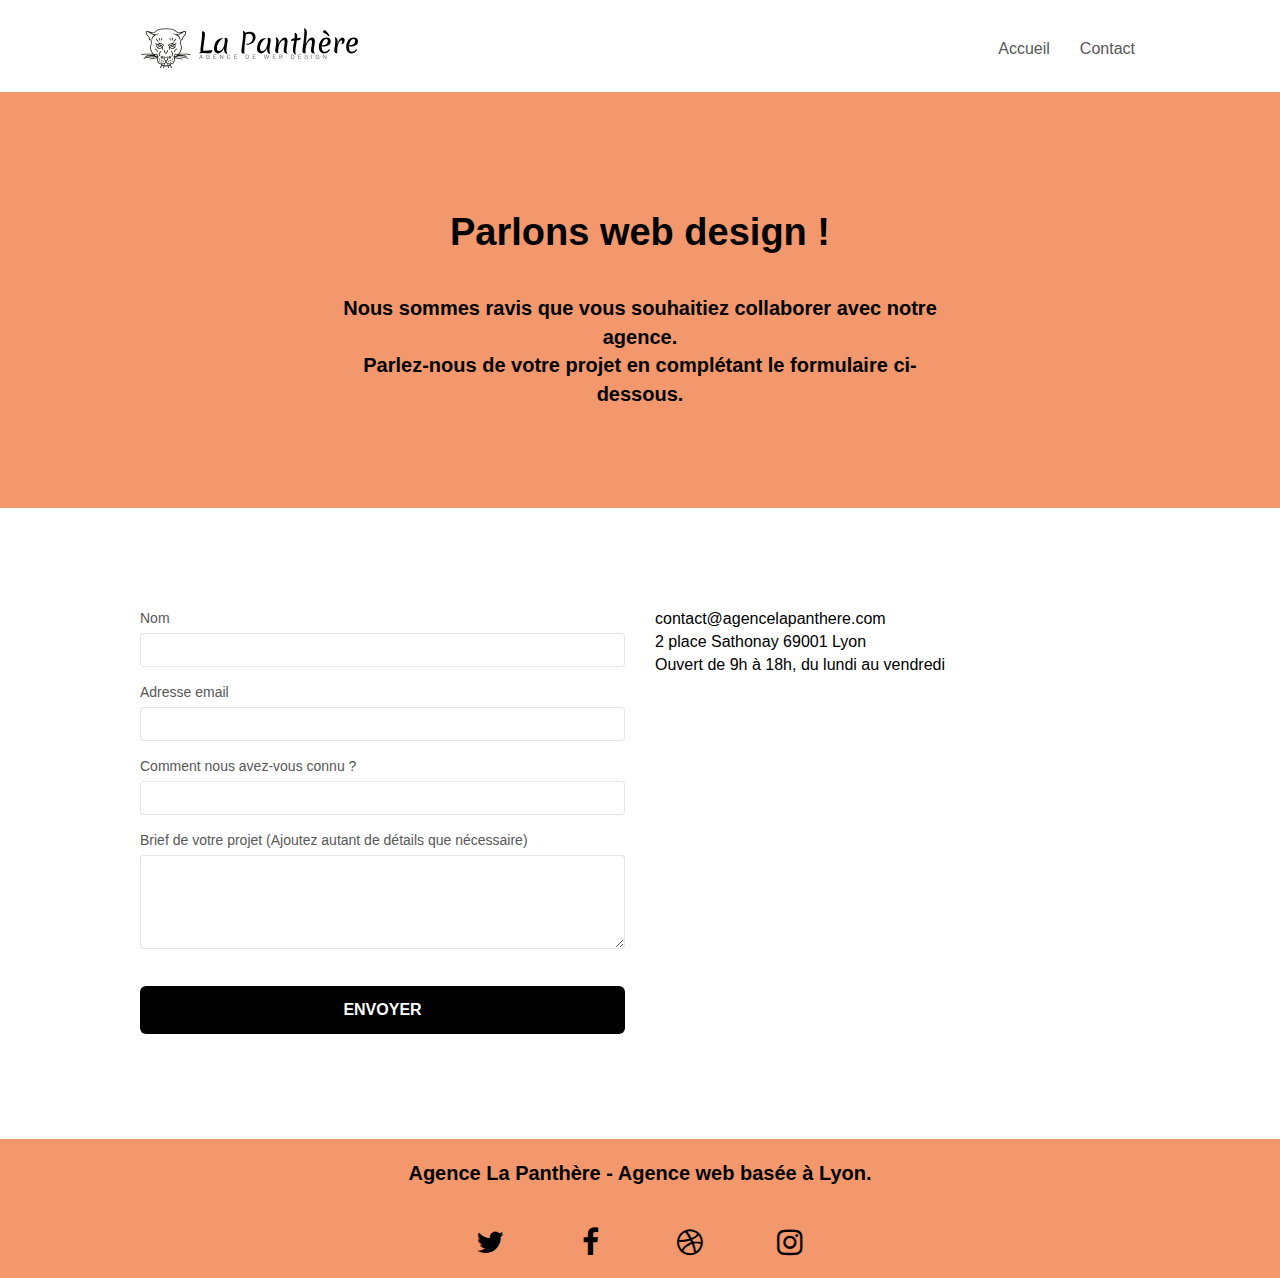
==== commit 48517221: "Validator errors" ====
--- a/contact.html
+++ b/contact.html
@@ -1,3 +1,4 @@
+
 <!doctype html>
 <html lang="fr">
 
@@ -8,105 +9,154 @@
 		content="Nous sommes ravis que vous souhaitiez collaborer avec notre agence. Parlez-nous de votre projet en complétant le formulaire ci-dessous.">
 	<meta name="viewport" content="width=device-width, initial-scale=1.0, viewport-fit=cover">
 	<link rel="shortcut icon" type="image/png" href="favicon.jpg">
+
 	<link rel="stylesheet" type="text/css" href="./css/bootstrap.min.css">
+	<link rel="stylesheet" type="text/css" href="./css/style.min.css">
 	<link rel="stylesheet" type="text/css" href="./css/font-awesome.min.css">
 	<link rel="stylesheet" type="text/css" href="./css/et-line.min.css">
-	<link rel="stylesheet" type="text/css" href="./css/style.min.css">
+
 	<title>La Panthère - Contact</title>
+
+
+	<!-- Analytics -->
+
+	<!-- Analytics END -->
+
 </head>
 
 <body>
+	<!-- Principal conteneur -->
 	<main class="page-container">
+
+		<!-- bloc-0 -->
 		<header class="bloc bgc-white l-bloc " id="bloc-0">
 			<div class="container bloc-sm">
 				<nav class="navbar row">
-					<div class="navbar-header"><a class="navbar-brand" href="index.html"><img
-								src="img/agence-la-panthere-monochrome.svg" alt="atlanta web design logo"
-								height="40" /></a><button id="nav-toggle" type="button"
-							class="ui-navbar-toggle navbar-toggle" data-toggle="collapse" data-target=".navbar-1"><span
-								class="sr-only">Toggle navigation</span><span class="icon-bar"></span>
-							<spanclass="icon-bar"></span><span class="icon-bar"></span>
-						</button></div>
+					<div class="navbar-header">
+						<a class="navbar-brand" href="index.html">
+							<img src="img/agence-la-panthere-monochrome.svg" alt="atlanta web design logo" height="40" >
+						</a>
+						<button id="nav-toggle" type="button" class="ui-navbar-toggle navbar-toggle"
+							data-toggle="collapse" data-target=".navbar-1">
+							<span class="sr-only">Toggle navigation</span><span class="icon-bar"></span><span
+								class="icon-bar"></span><span class="icon-bar"></span>
+						</button>
+					</div>
 					<div class="collapse navbar-collapse navbar-1 special-dropdown-nav">
 						<ul class="site-navigation nav navbar-nav">
-							<li><a href="index.html">Accueil</a></li>
-							<li><a href="contact.html">Contact</a></li>
+							<li>
+								<a href="index.html">Accueil</a>
+							</li>
+							<li>
+							</li>
+							<li>
+								<a href="contact.html">Contact</a>
+							</li>
 						</ul>
 					</div>
 				</nav>
 			</div>
 		</header>
+		<!-- bloc-0 END -->
+
+		<!-- bloc-6 -->
 		<section class="bloc bg-dots-bg bg-repeat bgc-atomic-tangerine d-bloc bloc-bg-texture texture-paper"
 			id="bloc-6">
 			<div class="container bloc-lg">
 				<div class="row">
 					<div class="col-sm-12">
-						<h1 class="text-center hero-bloc-text black">Parlons web design !</h1>
-						<p class="text-center mg-lg black tight-width-whitespace">Nous sommes ravis que vous souhaitiez
-							collaborer avec notre agence.<br>Parlez-nous de votre projet en complétant le formulaire
-							ci-dessous.</p>
+						<h1 class="text-center hero-bloc-text black">
+							Parlons web design !
+						</h1>
+						<p class="text-center mg-lg black tight-width-whitespace">
+							Nous sommes ravis que vous souhaitiez collaborer avec notre agence.<br>
+							Parlez-nous de votre projet en complétant le formulaire ci-dessous.
+						</p>
 					</div>
 				</div>
 			</div>
 		</section>
-		<section class="bloc bgc-white l-bloc" id="bloc-7">
+		<!-- bloc-6 END -->
+
+		<!-- bloc-7 -->
+		<div class="bloc bgc-white l-bloc" id="bloc-7">
 			<div class="container bloc-lg">
 				<div class="row">
 					<div class="col-sm-6">
-						<form id="form_1" novalidate success-msg="Your message has been sent."
-							fail-msg="Sorry it seems that our mail server is not responding, Sorry for the inconvenience!">
-							<div class="form-group"><label for="name">Nom</label><input id="name" class="form-control"
-									required /></div>
-							<div class="form-group"><label for="email">Adresse email</label><input id="email"
-									class="form-control" type="email" required /></div>
-							<div class="form-group"><label for="how-know-us">Comment nous avez-vous connu
-									?</label><input class="form-control" type="email" required id="how-know-us" /></div>
-							<div class="form-group"><label for="message">Brief de votre projet (Ajoutez autant de
-									détails que nécessaire)<br></label><textarea id="message" class="form-control"
-									rows="4" cols="50" required></textarea></div><button
-								class="bloc-button btn btn-lg btn-block cta-hero btn-atomic-tangerine"
-								type="submit">Envoyer</button>
+						<form id="form_1" novalidate >
+							<div class="form-group">
+								<label for="name">
+									Nom
+								</label>
+								<input id="name" class="form-control" required >
+							</div>
+							<div class="form-group">
+								<label for="email">
+									Adresse email
+								</label>
+								<input id="email" class="form-control" type="email" required >
+							</div>
+							<div class="form-group">
+								<label for="how-know-us">
+									Comment nous avez-vous connu ?
+								</label>
+								<input class="form-control" type="email" required id="how-know-us" >
+							</div>
+							<div class="form-group">
+								<label for="message">
+									Brief de votre projet (Ajoutez autant de détails que nécessaire)<br>
+								</label><textarea id="message" class="form-control" rows="4" cols="50"
+									required></textarea>
+							</div>
+							<button class="bloc-button btn btn-lg btn-block cta-hero btn-atomic-tangerine"
+								type="submit">
+								Envoyer
+							</button>
 						</form>
 					</div>
 					<div class="col-sm-6">
-						<address>contact@agencelapanthere.com<br>2 place Sathonay 69001 Lyon<br>Ouvert de 9h à 18h, du
-							lundiau vendredi<br></address>
+						<address>
+							contact@agencelapanthere.com<br>2 place Sathonay 69001 Lyon<br>Ouvert de 9h à 18h, du lundi
+							au vendredi<br>
+						</address>
 					</div>
 				</div>
 			</div>
-		</section>
+		</div>
+		<!-- bloc-7 END -->
+
+
+		<!-- Footer - bloc-8 -->
 		<footer class="bloc bgc-atomic-tangerine d-bloc" id="bloc-8">
 			<div class="container bloc-sm">
 				<div class="row">
 					<div class="col-sm-12">
-						<p class="text-center black">Agence La Panthère - Agence web basée à Lyon.<br></p>
+						<p class="text-center black">
+							Agence La Panthère - Agence web basée à Lyon.<br>
+						</p>
 						<div class="row row-no-gutters social">
 							<div class="col-sm-3">
 								<div class="text-center">
-									<a class="social" href="#" title="Twitter">
-										<span class="fa fa-twitter icon-md"></span>
-									</a>
+									<a class="social" href="#" title="Twitter"><span
+											class="fa fa-twitter icon-md"></span></a>
 								</div>
 							</div>
 							<div class="col-sm-3">
 								<div class="text-center">
-									<a class="social" href="#" title="Facebook">
-										<span class="fa fa-facebook icon-md"></span>
-									</a>
+									<a class="social" href="#" title="Facebook"><span
+											class="fa fa-facebook icon-md"></span></a>
 								</div>
 							</div>
 							<div class="col-sm-3">
 								<div class="text-center">
-									<a class="social" href="#" title="Dribbble">
-										<span class="fa fa-dribbble icon-md"></span>
-									</a>
+									<a class="social" href="#" title="Dribbble"><span
+											class="fa fa-dribbble icon-md"></span></a>
 								</div>
 							</div>
 							<div class="col-sm-3">
 								<div class="text-center">
-									<a class="social" href="#" title="Instagram">
-										<span class="fa fa-instagram icon-md"></span>
-									</a>
+									<a class="social" href="#" title="Instagram"><span
+											class="fa fa-instagram icon-md"></span></a>
 								</div>
 							</div>
 						</div>
@@ -114,7 +164,10 @@
 				</div>
 			</div>
 		</footer>
+		<!-- Footer - bloc-8 END -->
+
 	</main>
+	<!-- Principal conteneur END -->
 
 	<script src="./js/jquery-2.1.0.js"></script>
 	<script src="./js/bootstrap.js"></script>
